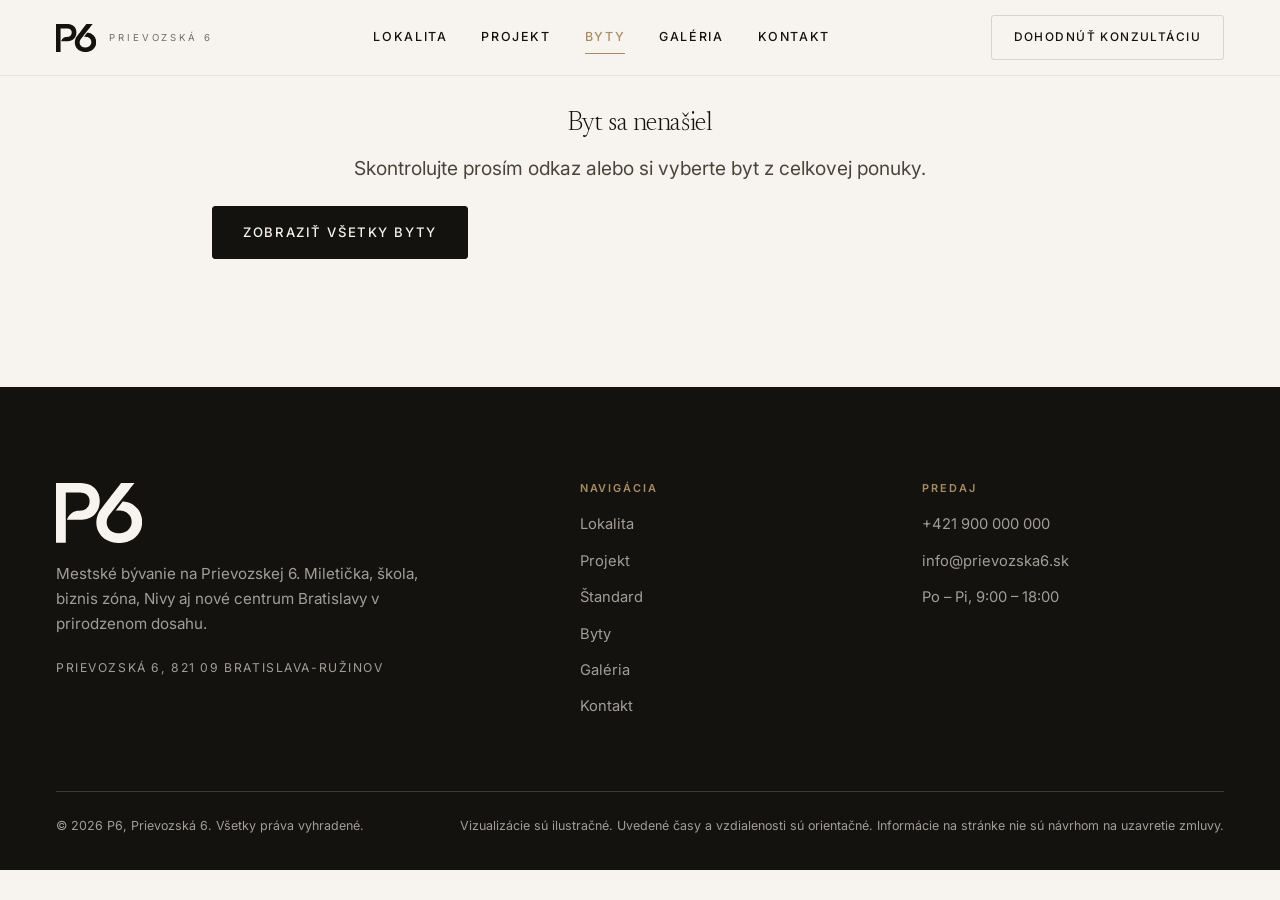
==== byt.html @ 2cdc9a6a "feat: the P6 project logo in nav, menu, footer, favicon and apartment PDFs The client's P6_logo.svg " ====
<!DOCTYPE html>
<html lang="sk">
<head>
<meta charset="UTF-8">
<meta name="viewport" content="width=device-width, initial-scale=1">
<title>Detail bytu — P6</title>
<meta name="description" content="Detail bytu: dispozícia, výmery jednotlivých miestností, orientácia, cena a dostupnosť.">
<link rel="canonical" href="https://prievozska6.sk/byt.html">
<meta property="og:type" content="website">
<meta property="og:site_name" content="P6">
<meta property="og:locale" content="sk_SK">
<meta property="og:title" content="Detail bytu — P6">
<meta property="og:description" content="Detail bytu: dispozícia, výmery jednotlivých miestností, orientácia, cena a dostupnosť.">
<meta property="og:url" content="https://prievozska6.sk/byt.html">
<meta name="theme-color" content="#14120F">
<link rel="icon" href="favicon.svg" type="image/svg+xml">
<meta name="robots" content="noindex, nofollow">
<link rel="preconnect" href="https://fonts.googleapis.com">
<link rel="preconnect" href="https://fonts.gstatic.com" crossorigin>
<link rel="preload" href="assets/fonts/newsreader-normal-latin.woff2" as="font" type="font/woff2" crossorigin>
<link href="https://fonts.googleapis.com/css2?family=Inter:wght@300;400;500;600&display=swap" rel="stylesheet">
<link rel="stylesheet" href="assets/css/site.css?v=53">
</head>
<body>
<a class="skip-link" href="#main">Preskočiť na obsah</a>
<header class="nav nav--solid" data-nav="solid">
  <div class="nav__inner">
    <a class="brand" href="index.html" aria-label="P6 — domov">
      <span class="brand__mark"><svg class="brand__logo" viewBox="100 100 678 472" fill="currentColor" aria-hidden="true" focusable="false"><path d="M718 100H613L609 104L599 118L559 168L553 177L531 204L519 221L515 225L506 238L502 242L499 247L495 251L489 260L485 264L476 277L472 281L460 298L450 310L441 324L431 344V346L429 349L428 354L425 360V363L421 375V379L419 385V392L418 393V406L417 407L419 437L420 438V442L421 443V447L422 448L423 455L427 467L438 490L454 513L476 534L487 542L504 551L506 553H508L525 561L531 563H534L538 565H541L550 568H554L555 569L568 570L569 571H579L580 572H613L614 571H624L625 570L637 569L638 568H642L643 567L658 564L667 561L670 559H672L675 557H677L684 553L690 551L692 549L699 546L718 533L724 527H725L743 508L753 494L764 474V472L767 467L772 452V449L774 444V440L775 439V435L776 434L777 416L778 415V399L777 398V386L776 385V379L775 378L774 369L763 336L755 321L747 309L738 298L719 280L702 268L682 258H680L677 256L665 252H662L653 249L643 248L642 247H635L634 246H625L569 318H572L573 317H610L611 318H617L618 319H622L623 320L630 321L639 324L653 331L663 338L670 345H671L677 352L684 362L689 372L692 381V384L694 389V396L695 397V414L694 415V421L693 422V426L692 427V430L690 436L687 441L686 445L676 460L663 473L652 481L638 488L626 492L618 493L617 494H611L610 495H599L598 496L579 495L578 494L567 493L566 492H563L551 488L539 482L529 475L517 463L510 453L505 443L502 434V431L500 426V420L499 419V401L500 400V394L501 393L502 385L506 376V374L516 356L563 297L573 283L581 274L584 269L592 260L595 255L603 246L624 218L666 166L687 138L718 100Z"/><path d="M360 112L345 107L338 106L337 105H333L327 103H322L321 102H315L314 101H303L302 100H100V571H177V176L178 175H296L297 176H304L305 177L314 178L323 181L335 187L343 193L350 200L355 207L360 217L362 223V226L363 227V231L364 232V256L363 257V261L362 262L361 269L359 272L357 279L352 287L339 301L332 306L314 314H311L306 316H302L301 317H292L291 318H270L269 319H264L263 320H259L255 322H252L236 329L220 340L206 354L196 368L188 383L186 390H298L299 389H311L312 388L325 387L326 386H330L331 385L342 383L357 378L362 375H364L388 361L398 353L409 342L423 323L427 314L429 312V310L434 300L438 288V285L441 276L442 265L443 264V254L444 253V232L443 231L442 214L441 213V209L440 208V204L437 196V193L427 170L425 168L421 160L411 147L401 137L391 129L377 120L360 112Z"/></svg></span>
      <span class="brand__sub">Prievozská 6</span>
    </a>
    <nav class="nav__links" aria-label="Hlavná navigácia"><a class="nav__link" href="index.html#lokalita">Lokalita</a><a class="nav__link" href="index.html#projekt">Projekt</a><a class="nav__link" href="byty.html" aria-current="page">Byty</a><a class="nav__link" href="galeria.html">Galéria</a><a class="nav__link" href="kontakt.html">Kontakt</a></nav>
    <div class="nav__actions">
      <a class="btn btn--ghost nav__cta" href="kontakt.html">Dohodnúť konzultáciu</a>
      <button class="nav__burger" type="button" data-drawer-open aria-expanded="false" aria-controls="drawer" aria-label="Otvoriť menu"><svg viewBox="0 0 24 24" fill="none" stroke="currentColor" stroke-width="1.6" stroke-linecap="round" stroke-linejoin="round" aria-hidden="true" ><path d="M4 7h16M4 12h16M4 17h16"/></svg></button>
    </div>
  </div>
  <div class="readbar"><span data-readbar></span></div>
</header>

<div class="drawer" id="drawer" data-drawer data-open="false" aria-hidden="true">
  <div class="drawer__top">
    <a class="brand" href="index.html" aria-label="P6 — domov"><span class="brand__mark"><svg class="brand__logo" viewBox="100 100 678 472" fill="currentColor" aria-hidden="true" focusable="false"><path d="M718 100H613L609 104L599 118L559 168L553 177L531 204L519 221L515 225L506 238L502 242L499 247L495 251L489 260L485 264L476 277L472 281L460 298L450 310L441 324L431 344V346L429 349L428 354L425 360V363L421 375V379L419 385V392L418 393V406L417 407L419 437L420 438V442L421 443V447L422 448L423 455L427 467L438 490L454 513L476 534L487 542L504 551L506 553H508L525 561L531 563H534L538 565H541L550 568H554L555 569L568 570L569 571H579L580 572H613L614 571H624L625 570L637 569L638 568H642L643 567L658 564L667 561L670 559H672L675 557H677L684 553L690 551L692 549L699 546L718 533L724 527H725L743 508L753 494L764 474V472L767 467L772 452V449L774 444V440L775 439V435L776 434L777 416L778 415V399L777 398V386L776 385V379L775 378L774 369L763 336L755 321L747 309L738 298L719 280L702 268L682 258H680L677 256L665 252H662L653 249L643 248L642 247H635L634 246H625L569 318H572L573 317H610L611 318H617L618 319H622L623 320L630 321L639 324L653 331L663 338L670 345H671L677 352L684 362L689 372L692 381V384L694 389V396L695 397V414L694 415V421L693 422V426L692 427V430L690 436L687 441L686 445L676 460L663 473L652 481L638 488L626 492L618 493L617 494H611L610 495H599L598 496L579 495L578 494L567 493L566 492H563L551 488L539 482L529 475L517 463L510 453L505 443L502 434V431L500 426V420L499 419V401L500 400V394L501 393L502 385L506 376V374L516 356L563 297L573 283L581 274L584 269L592 260L595 255L603 246L624 218L666 166L687 138L718 100Z"/><path d="M360 112L345 107L338 106L337 105H333L327 103H322L321 102H315L314 101H303L302 100H100V571H177V176L178 175H296L297 176H304L305 177L314 178L323 181L335 187L343 193L350 200L355 207L360 217L362 223V226L363 227V231L364 232V256L363 257V261L362 262L361 269L359 272L357 279L352 287L339 301L332 306L314 314H311L306 316H302L301 317H292L291 318H270L269 319H264L263 320H259L255 322H252L236 329L220 340L206 354L196 368L188 383L186 390H298L299 389H311L312 388L325 387L326 386H330L331 385L342 383L357 378L362 375H364L388 361L398 353L409 342L423 323L427 314L429 312V310L434 300L438 288V285L441 276L442 265L443 264V254L444 253V232L443 231L442 214L441 213V209L440 208V204L437 196V193L427 170L425 168L421 160L411 147L401 137L391 129L377 120L360 112Z"/></svg></span><span class="brand__sub">Prievozská 6</span></a>
    <button class="drawer__close" type="button" data-drawer-close aria-label="Zavrieť menu"><svg viewBox="0 0 24 24" fill="none" stroke="currentColor" stroke-width="1.6" stroke-linecap="round" stroke-linejoin="round" aria-hidden="true" ><path d="M6 6l12 12M18 6L6 18"/></svg></button>
  </div>
  <nav class="drawer__links" aria-label="Mobilná navigácia"><a class="drawer__link" href="index.html#lokalita">Lokalita</a><a class="drawer__link" href="index.html#projekt">Projekt</a><a class="drawer__link" href="byty.html" aria-current="page">Byty</a><a class="drawer__link" href="galeria.html">Galéria</a><a class="drawer__link" href="kontakt.html">Kontakt</a></nav>
  <div class="drawer__foot">
    <a href="tel:+421900000000">+421 900 000 000</a>
    <a href="mailto:info@prievozska6.sk">info@prievozska6.sk</a>
  </div>
</div>
<main id="main" data-detail>
<section class="page-head">
  <div class="shell">
    <nav class="crumbs" aria-label="Omrvinková navigácia" style="margin-bottom:22px">
      <a href="index.html">Domov</a><span aria-hidden="true">/</span>
      <a href="byty.html">Byty</a><span aria-hidden="true">/</span>
      <span data-crumb>Detail</span>
    </nav>
    <div data-head></div>
  </div>
</section>

<section class="section section--tight" style="padding-top:0">
  <div class="shell">
    <div class="detail">
      <div class="stack">
        <dl class="spec" data-spec></dl>

        <div class="planwrap">
          <div>
            <div class="plan__head">
              <p class="eyebrow" style="margin:0">Pôdorys</p>
              <a class="link-arrow" data-plan-download href="#" download>Stiahnuť pôdorys <svg viewBox="0 0 24 24" fill="none" stroke="currentColor" stroke-width="1.6" stroke-linecap="round" stroke-linejoin="round" aria-hidden="true" ><path d="M5 12h14M13 6l6 6-6 6"/></svg></a>
            </div>
            <div class="plan" data-plan></div>
            <p class="form__note" style="margin-top:14px">Uvedené výmery sú orientačné a vychádzajú z podkladov architekta. Ide o rekonštrukciu existujúceho skeletu, preto sú možné odchýlky a plochy sa môžu zmeniť. Výmery balkónov nie sú definitívne potvrdené. Investor si vyhradzuje právo na zmeny.</p>
          </div>
          <div class="stack" style="gap:26px">
            <div>
              <p class="eyebrow">Výmery miestností</p>
              <table class="rooms" data-rooms>
                <thead><tr><th scope="col">Miestnosť</th><th scope="col">Plocha</th></tr></thead>
                <tbody data-rooms-in></tbody>
                <tbody class="rooms__sum"><tr><td>Interiér spolu</td><td data-sum-in>—</td></tr></tbody>
                <tbody data-rooms-ext></tbody>
                <tfoot><tr><td>Spolu</td><td data-sum-all>—</td></tr></tfoot>
              </table>
            </div>
          </div>
        </div>

        <div>
          <p class="eyebrow">Poloha v dome</p>
          <div data-floorplan></div>
          <div class="legend legend--tight">
            <span class="legend__item legend__item--static"><span class="legend__dot legend__dot--ok"></span>Voľný</span>
            <span class="legend__item legend__item--static"><span class="legend__dot legend__dot--warn"></span>Rezervovaný</span>
            <span class="legend__item legend__item--static"><span class="legend__dot legend__dot--off"></span>Predaný</span>
            <span class="legend__item legend__item--static"><span class="legend__dot legend__dot--this"></span>Tento byt</span>
          </div>
          <p class="form__note" style="margin-top:8px">Kliknutím na iný byt na podlaží sa presuniete na jeho detail. Šípkami ← → prechádzate dom po poradí.</p>
        </div>

        <div data-tourslot></div>

        <div class="grid-2" style="gap:16px">
          <figure class="photo"><img class="photo__img" src="assets/img/byt-spalna.webp?v=53" alt="Ilustračná spálňa — manželská posteľ, dubová podlaha, okno so záclonou" loading="lazy" decoding="async" onload="this.closest('.photo').classList.add('has-img')" onerror="this.remove()"><svg viewBox="0 0 24 24" fill="none" stroke="currentColor" stroke-width="1.6" stroke-linecap="round" stroke-linejoin="round" aria-hidden="true" ><path d="M14.5 4h-5L8 6H4a2 2 0 0 0-2 2v10a2 2 0 0 0 2 2h16a2 2 0 0 0 2-2V8a2 2 0 0 0-2-2h-4l-1.5-2Z"/><circle cx="12" cy="13" r="3.5"/></svg><b>Fotografie bytu</b><span class="photo__cap">Doplníme po fotodokumentácii</span><figcaption class="photo__credit">Ilustračný obrázok</figcaption></figure>
          <figure class="photo"><img class="photo__img" src="assets/img/interier.webp?v=53" alt="Ilustračná obývačka s jedálňou a balkónom" loading="lazy" decoding="async" onload="this.closest('.photo').classList.add('has-img')" onerror="this.remove()"><svg viewBox="0 0 24 24" fill="none" stroke="currentColor" stroke-width="1.6" stroke-linecap="round" stroke-linejoin="round" aria-hidden="true" ><circle cx="12" cy="12" r="4"/><path d="M12 2v2M12 20v2M4.9 4.9l1.4 1.4M17.7 17.7l1.4 1.4M2 12h2M20 12h2M4.9 19.1l1.4-1.4M17.7 6.3l1.4-1.4"/></svg><b>Vzorový interiér</b><span class="photo__cap">Doplníme po dokončení vzorového bytu</span><figcaption class="photo__credit">Ilustračný obrázok</figcaption></figure>
        </div>

        <div class="detail-nav" data-detailnav></div>
      </div>

      <aside class="aside" data-aside aria-label="Cena a kontakt"></aside>
    </div>
  </div>
</section>

<section class="section section--paper2" data-similar>
  <div class="shell shell-wide">
    <p class="eyebrow">Podobné byty</p>
    <h2 style="margin-bottom:clamp(26px,4vw,40px)">Rovnaká typológia</h2>
    <div class="ucards ucards--rail" data-similar-cards></div>
  </div>
</section>

<section class="section section--ink final" id="kontakt-cta">
  <div class="shell">
    <div class="grid-2">
      <div>
        <p class="eyebrow">Ďalší krok</p>
        <h2>Objavte bývanie<br>v správnej<br><em style="font-style:italic;color:var(--sand-2)">vzdialenosti</em></h2>
      </div>
      <div>
        <p class="lede">Povedzte nám, aký byt hľadáte. Predstavíme vám dostupné dispozície, orientáciu, exteriérové priestory aj ďalší postup.</p>
        <div class="final__actions">
          <a class="btn btn--light" href="byty.html?status=dostupny">Pozrieť dostupné byty <svg viewBox="0 0 24 24" fill="none" stroke="currentColor" stroke-width="1.6" stroke-linecap="round" stroke-linejoin="round" aria-hidden="true" ><path d="M5 12h14M13 6l6 6-6 6"/></svg></a>
          <a class="btn btn--onink" href="kontakt.html">Dohodnúť konzultáciu</a>
          <a class="btn btn--onink" href="kontakt.html?katalog=1">Stiahnuť katalóg</a>
        </div>
      </div>
    </div>
  </div>
</section>

</main>

<div class="sticky-cta" data-sticky-cta hidden></div>
<footer class="foot">
  <div class="shell shell-wide">
    <div class="foot__grid">
      <div>
        <div class="foot__brand"><svg class="foot__logo" viewBox="100 100 678 472" fill="currentColor" role="img" aria-label="P6" focusable="false"><path d="M718 100H613L609 104L599 118L559 168L553 177L531 204L519 221L515 225L506 238L502 242L499 247L495 251L489 260L485 264L476 277L472 281L460 298L450 310L441 324L431 344V346L429 349L428 354L425 360V363L421 375V379L419 385V392L418 393V406L417 407L419 437L420 438V442L421 443V447L422 448L423 455L427 467L438 490L454 513L476 534L487 542L504 551L506 553H508L525 561L531 563H534L538 565H541L550 568H554L555 569L568 570L569 571H579L580 572H613L614 571H624L625 570L637 569L638 568H642L643 567L658 564L667 561L670 559H672L675 557H677L684 553L690 551L692 549L699 546L718 533L724 527H725L743 508L753 494L764 474V472L767 467L772 452V449L774 444V440L775 439V435L776 434L777 416L778 415V399L777 398V386L776 385V379L775 378L774 369L763 336L755 321L747 309L738 298L719 280L702 268L682 258H680L677 256L665 252H662L653 249L643 248L642 247H635L634 246H625L569 318H572L573 317H610L611 318H617L618 319H622L623 320L630 321L639 324L653 331L663 338L670 345H671L677 352L684 362L689 372L692 381V384L694 389V396L695 397V414L694 415V421L693 422V426L692 427V430L690 436L687 441L686 445L676 460L663 473L652 481L638 488L626 492L618 493L617 494H611L610 495H599L598 496L579 495L578 494L567 493L566 492H563L551 488L539 482L529 475L517 463L510 453L505 443L502 434V431L500 426V420L499 419V401L500 400V394L501 393L502 385L506 376V374L516 356L563 297L573 283L581 274L584 269L592 260L595 255L603 246L624 218L666 166L687 138L718 100Z"/><path d="M360 112L345 107L338 106L337 105H333L327 103H322L321 102H315L314 101H303L302 100H100V571H177V176L178 175H296L297 176H304L305 177L314 178L323 181L335 187L343 193L350 200L355 207L360 217L362 223V226L363 227V231L364 232V256L363 257V261L362 262L361 269L359 272L357 279L352 287L339 301L332 306L314 314H311L306 316H302L301 317H292L291 318H270L269 319H264L263 320H259L255 322H252L236 329L220 340L206 354L196 368L188 383L186 390H298L299 389H311L312 388L325 387L326 386H330L331 385L342 383L357 378L362 375H364L388 361L398 353L409 342L423 323L427 314L429 312V310L434 300L438 288V285L441 276L442 265L443 264V254L444 253V232L443 231L442 214L441 213V209L440 208V204L437 196V193L427 170L425 168L421 160L411 147L401 137L391 129L377 120L360 112Z"/></svg></div>
        <p style="color:var(--text-inv-muted);max-width:38ch;font-size:.95rem">
          Mestské bývanie na Prievozskej 6. Miletička, škola, biznis zóna, Nivy aj nové centrum Bratislavy v prirodzenom dosahu.
        </p>
        <address class="foot__addr">Prievozská 6, 821 09 Bratislava-Ružinov</address>
      </div>
      <div>
        <h4>Navigácia</h4>
        <ul>
          <li><a href="index.html#lokalita">Lokalita</a></li>
          <li><a href="index.html#projekt">Projekt</a></li>
          <li><a href="index.html#standard">Štandard</a></li>
          <li><a href="byty.html">Byty</a></li>
          <li><a href="galeria.html">Galéria</a></li>
          <li><a href="kontakt.html">Kontakt</a></li>
        </ul>
      </div>
      <div>
        <h4>Predaj</h4>
        <ul>
          <li><a href="tel:+421900000000">+421 900 000 000</a></li>
          <li><a href="mailto:info@prievozska6.sk">info@prievozska6.sk</a></li>
          <li><span style="color:var(--text-inv-muted);font-size:.92rem">Po – Pi, 9:00 – 18:00</span></li>
        </ul>
      </div>
    </div>
    <div class="foot__bottom">
      <span>© <span data-year>2026</span> P6, Prievozská 6. Všetky práva vyhradené.</span>
      <span>Vizualizácie sú ilustračné. Uvedené časy a vzdialenosti sú orientačné. Informácie na stránke nie sú návrhom na uzavretie zmluvy.</span>
    </div>
  </div>
</footer>
<script src="assets/js/data.js?v=53"></script>
<script src="assets/js/site.js?v=53"></script>
<script src="assets/js/motion.js?v=53"></script>
<script src="assets/js/list.js?v=53"></script>
<script src="assets/js/floorplan.js?v=53"></script>
<script src="assets/js/tour.js?v=53"></script>
<script src="assets/js/detail.js?v=53"></script>
</body>
</html>
---- assets/css/site.css ----
/* ===========================================================================
   REZIDENCIA AURORA — design system
   Palette: warm architectural. Ink + sand + paper.
   Type:    Newsreader (display, self-hosted) / Inter (UI, body)
   =========================================================================== */

/* --- display face ----------------------------------------------------------
   Newsreader, self-hosted. It replaced Cormorant Garamond, whose Slovak accents
   are drawn detached: the circumflex on "ô" floated as a tall separate roof
   over the letter ("spôsob", "prispôsobí") and the caron on "Ľ" as a loose tick.
   Newsreader draws them compact and attached, and keeps the same light,
   editorial feel with the weights and italics the site uses.

   size-adjust: 92% is not cosmetic. At equal font-size Newsreader runs 14%
   taller in x-height, 10% taller in cap height and 7% wider than Cormorant;
   92% lands its cap height and line length back on the old ones, so no heading
   rewraps and the nowrap key figures cannot overflow. Doing it on the face
   means none of the 25 display font-size rules had to change.

   Latin + Latin Extended only: that is everything Slovak needs. */
@font-face {
  font-family: "Newsreader";
  font-style: italic;
  font-weight: 200 800;
  font-display: swap;
  size-adjust: 92%;
  src: url("../fonts/newsreader-italic-latin-ext.woff2") format("woff2");
  unicode-range: U+0100-02BA, U+02BD-02C5, U+02C7-02CC, U+02CE-02D7, U+02DD-02FF, U+0304, U+0308, U+0329, U+1D00-1DBF, U+1E00-1E9F, U+1EF2-1EFF, U+2020, U+20A0-20AB, U+20AD-20C0, U+2113, U+2C60-2C7F, U+A720-A7FF;
}
@font-face {
  font-family: "Newsreader";
  font-style: italic;
  font-weight: 200 800;
  font-display: swap;
  size-adjust: 92%;
  src: url("../fonts/newsreader-italic-latin.woff2") format("woff2");
  unicode-range: U+0000-00FF, U+0131, U+0152-0153, U+02BB-02BC, U+02C6, U+02DA, U+02DC, U+0304, U+0308, U+0329, U+2000-206F, U+20AC, U+2122, U+2191, U+2193, U+2212, U+2215, U+FEFF, U+FFFD;
}
@font-face {
  font-family: "Newsreader";
  font-style: normal;
  font-weight: 200 800;
  font-display: swap;
  size-adjust: 92%;
  src: url("../fonts/newsreader-normal-latin-ext.woff2") format("woff2");
  unicode-range: U+0100-02BA, U+02BD-02C5, U+02C7-02CC, U+02CE-02D7, U+02DD-02FF, U+0304, U+0308, U+0329, U+1D00-1DBF, U+1E00-1E9F, U+1EF2-1EFF, U+2020, U+20A0-20AB, U+20AD-20C0, U+2113, U+2C60-2C7F, U+A720-A7FF;
}
@font-face {
  font-family: "Newsreader";
  font-style: normal;
  font-weight: 200 800;
  font-display: swap;
  size-adjust: 92%;
  src: url("../fonts/newsreader-normal-latin.woff2") format("woff2");
  unicode-range: U+0000-00FF, U+0131, U+0152-0153, U+02BB-02BC, U+02C6, U+02DA, U+02DC, U+0304, U+0308, U+0329, U+2000-206F, U+20AC, U+2122, U+2191, U+2193, U+2212, U+2215, U+FEFF, U+FFFD;
}

:root {
  /* --- colour ------------------------------------------------------------ */
  --ink:        #14120F;
  --ink-2:      #24201B;
  --ink-3:      #3C352D;
  --paper:      #F7F4EF;
  --paper-2:    #EFEAE2;
  --paper-3:    #E3DCD1;
  --sand:       #A98C64;
  --sand-2:     #C4AB89;
  --sand-3:     #E4D8C5;

  --text:       #14120F;
  --text-muted: #4B443B;   /* brief: small light-grey text was too faint */
  --sand-ink:   #866A42;   /* sand for TEXT — 4.6:1 on paper; --sand stays for lines */
  --copper:     #B87333;   /* P6 on the map, and only there */
  --copper-2:   #D9945B;
  --text-inv:   #F7F4EF;
  --text-inv-muted: rgba(247, 244, 239, .62);

  --line:       rgba(20, 18, 15, .14);
  --line-soft:  rgba(20, 18, 15, .08);
  --line-inv:   rgba(247, 244, 239, .18);

  --ok:         #4E7355;   /* dostupný  */
  --ok-bg:      #E7EFE7;
  --warn:       #9A7226;   /* rezervovaný */
  --warn-bg:    #F5EDDC;
  --off:        #8A8079;   /* predaný */
  --off-bg:     #E9E5DF;

  /* --- type -------------------------------------------------------------- */
  --f-display: "Newsreader", "Iowan Old Style", Georgia, serif;
  --f-ui: "Inter", -apple-system, BlinkMacSystemFont, "Segoe UI", Roboto, sans-serif;

  /* --- space / shape ----------------------------------------------------- */
  --shell: 1520px;         /* brief: use the right side of large monitors */
  --nav-h: 76px;
  --r-sm: 3px;
  --r-md: 6px;
  --shadow-1: 0 1px 2px rgba(20,18,15,.05), 0 6px 20px -12px rgba(20,18,15,.22);
  --shadow-2: 0 2px 6px rgba(20,18,15,.07), 0 24px 60px -24px rgba(20,18,15,.35);

  /* --- z-scale ----------------------------------------------------------- */
  --z-sticky: 10;
  --z-overlay: 20;
  --z-nav: 30;
  --z-modal: 50;
}

/* ===========================================================================
   base
   =========================================================================== */

*, *::before, *::after { box-sizing: border-box; }

html { -webkit-text-size-adjust: 100%; scroll-behavior: smooth; }
@media (prefers-reduced-motion: reduce) { html { scroll-behavior: auto; } }

body {
  margin: 0;
  background: var(--paper);
  color: var(--text);
  font-family: var(--f-ui);
  font-size: 16px;
  line-height: 1.65;
  font-weight: 400;
  -webkit-font-smoothing: antialiased;
  text-rendering: optimizeLegibility;
  overflow-x: hidden;
}

img, svg, video { max-width: 100%; display: block; }

/* Any explicit `display` on a component beats the UA rule for [hidden], which
   silently defeats el.hidden = true. Several components set display, so make
   the attribute authoritative once, here. */
[hidden] { display: none !important; }
a { color: inherit; }

h1, h2, h3, h4 {
  font-family: var(--f-display);
  font-weight: 300;
  line-height: 1.06;
  letter-spacing: -0.015em;
  margin: 0;
}

h1 { font-size: clamp(2.9rem, 7.4vw, 6.5rem); }
h2 { font-size: clamp(2.1rem, 4.6vw, 3.9rem); }
h3 { font-size: clamp(1.4rem, 2.2vw, 1.9rem); }

p { margin: 0 0 1.1em; max-width: 68ch; }

::selection { background: var(--sand-3); color: var(--ink); }

:focus-visible {
  outline: 2px solid var(--sand);
  outline-offset: 3px;
  border-radius: 2px;
}

.skip-link {
  position: absolute; left: 12px; top: -60px;
  background: var(--ink); color: var(--text-inv);
  padding: 10px 18px; z-index: var(--z-modal);
  font-size: .9rem; transition: top .18s ease;
}
.skip-link:focus { top: 12px; }

/* ===========================================================================
   layout helpers
   =========================================================================== */

.shell { width: 100%; max-width: var(--shell); margin-inline: auto; padding-inline: clamp(20px, 5vw, 56px); }
.shell-wide { max-width: 1800px; }
.section { padding-block: clamp(64px, 8vw, 116px); }   /* brief: fewer empty gaps */
.section--tight { padding-block: clamp(44px, 5vw, 72px); }
.section--ink { background: var(--ink); color: var(--text-inv); }
.section--paper2 { background: var(--paper-2); }

.eyebrow {
  font-size: .72rem;
  letter-spacing: .22em;
  text-transform: uppercase;
  font-weight: 500;
  color: var(--sand-ink);
  margin: 0 0 20px;
  display: flex;
  align-items: center;
  gap: 14px;
}
.eyebrow::after {
  content: ""; flex: 1; height: 1px;
  background: currentColor; opacity: .35; max-width: 90px;
}
.eyebrow--center { justify-content: center; }
.eyebrow--center::after { display: none; }

.lede { font-size: clamp(1.05rem, 1.5vw, 1.25rem); color: var(--text-muted); line-height: 1.7; }
.section--ink .lede { color: var(--text-inv-muted); }
.section--ink .eyebrow { color: var(--sand-2); }
.section--ink p { color: rgba(247,244,239,.78); }
.section--ink .lede { color: rgba(247,244,239,.72); }

.grid-2 { display: grid; gap: clamp(32px, 5vw, 76px); grid-template-columns: 1fr; }
@media (min-width: 900px) { .grid-2 { grid-template-columns: 1fr 1fr; align-items: center; } }

.rule { height: 1px; background: var(--line); border: 0; margin: 0; }

/* ===========================================================================
   buttons
   =========================================================================== */

.btn {
  display: inline-flex; align-items: center; justify-content: center; gap: 10px;
  font-family: var(--f-ui);
  font-size: .82rem; font-weight: 500;
  letter-spacing: .12em; text-transform: uppercase;
  padding: 15px 30px;
  min-height: 48px;
  border: 1px solid transparent;
  border-radius: var(--r-sm);
  text-decoration: none;
  cursor: pointer;
  transition: background-color .22s ease, color .22s ease, border-color .22s ease;
}
.btn svg { width: 16px; height: 16px; flex: none; }

.btn--primary { background: var(--ink); color: var(--text-inv); border-color: var(--ink); }
.btn--primary:hover { background: var(--sand); border-color: var(--sand); color: var(--ink); }

.btn--ghost { background: transparent; color: var(--ink); border-color: var(--line); }
.btn--ghost:hover { background: var(--ink); color: var(--text-inv); border-color: var(--ink); }

.btn--light { background: var(--paper); color: var(--ink); border-color: var(--paper); }
.btn--light:hover { background: var(--sand); border-color: var(--sand); }

.btn--onink { background: transparent; color: var(--text-inv); border-color: var(--line-inv); }
.btn--onink:hover { background: var(--paper); color: var(--ink); border-color: var(--paper); }

.link-arrow {
  display: inline-flex; align-items: center; gap: 10px;
  font-size: .8rem; letter-spacing: .12em; text-transform: uppercase;
  font-weight: 500; text-decoration: none;
  padding-bottom: 4px; border-bottom: 1px solid var(--line);
  transition: border-color .22s ease, color .22s ease, gap .22s ease;
}
.link-arrow:hover { border-color: var(--sand); color: var(--sand); gap: 16px; }
.link-arrow svg { width: 15px; height: 15px; }

/* ===========================================================================
   navigation
   =========================================================================== */

.nav {
  position: fixed; inset: 0 0 auto 0; z-index: var(--z-nav);
  height: var(--nav-h);
  display: flex; align-items: center;
  transition: background-color .3s ease, border-color .3s ease, backdrop-filter .3s ease;
  border-bottom: 1px solid transparent;
}
.nav__inner { width: 100%; max-width: 1680px; margin-inline: auto; padding-inline: clamp(20px, 5vw, 56px);
  display: flex; align-items: center; justify-content: space-between; gap: 24px; }

.brand { display: flex; align-items: center; gap: 13px; text-decoration: none; color: inherit; }
.brand__mark { display: inline-flex; line-height: 0; }
/* the project logo (assets/brand/P6_logo.svg), inlined in currentColor */
.brand__logo { display: block; height: 28px; width: auto; }
@media (max-width: 899px) { .brand__logo { height: 24px; } }
.brand__sub { font-size: .6rem; letter-spacing: .3em; text-transform: uppercase; opacity: .6; }

.nav__links { display: none; gap: 34px; align-items: center; }
@media (min-width: 1040px) { .nav__links { display: flex; } }

.nav__link {
  font-size: .78rem; letter-spacing: .13em; text-transform: uppercase; font-weight: 500;
  text-decoration: none; position: relative; padding-block: 6px;
  transition: color .2s ease;
}
.nav__link::after {
  content: ""; position: absolute; left: 0; right: 100%; bottom: 0; height: 1px;
  background: currentColor; transition: right .28s cubic-bezier(.22,1,.36,1);
}
.nav__link:hover::after, .nav__link[aria-current="page"]::after { right: 0; }
.nav__link[aria-current="page"] { color: var(--sand); }

.nav__actions { display: flex; align-items: center; gap: 12px; }
.nav .btn { padding: 12px 22px; min-height: 44px; font-size: .74rem; }
.nav__cta { display: none; }
@media (min-width: 700px) { .nav__cta { display: inline-flex; } }

/* transparent over hero, solid after scroll */
.nav--over { color: var(--ink); }
.nav--over .nav__link[aria-current="page"] { color: var(--sand); }
.nav--solid {
  background: rgba(247, 244, 239, .92);
  backdrop-filter: saturate(140%) blur(14px);
  -webkit-backdrop-filter: saturate(140%) blur(14px);
  border-bottom-color: var(--line-soft);
  color: var(--ink);
}
.nav--solid .btn--onink { color: var(--ink); border-color: var(--line); }
.nav--solid .btn--onink:hover { background: var(--ink); color: var(--text-inv); border-color: var(--ink); }

.nav__burger {
  display: inline-flex; align-items: center; justify-content: center;
  width: 44px; height: 44px; background: none; border: 1px solid currentColor;
  border-radius: var(--r-sm); cursor: pointer; color: inherit; opacity: .8;
  transition: opacity .2s ease;
}
.nav__burger:hover { opacity: 1; }
@media (min-width: 1040px) { .nav__burger { display: none; } }
.nav__burger svg { width: 18px; height: 18px; }

.drawer {
  position: fixed; inset: 0; z-index: var(--z-modal);
  background: var(--ink); color: var(--text-inv);
  display: flex; flex-direction: column;
  padding: 24px clamp(20px, 6vw, 48px) 40px;
  transform: translateY(-100%);
  transition: transform .42s cubic-bezier(.76,0,.24,1);
  overflow-y: auto;
}
.drawer[data-open="true"] { transform: translateY(0); }
.drawer__top { display: flex; justify-content: space-between; align-items: center; height: calc(var(--nav-h) - 24px); }
.drawer__close { width: 44px; height: 44px; background: none; border: 1px solid var(--line-inv);
  color: inherit; border-radius: var(--r-sm); cursor: pointer; display: grid; place-items: center; }
.drawer__close svg { width: 18px; height: 18px; }
.drawer__links { margin-top: auto; margin-bottom: auto; display: flex; flex-direction: column; gap: 2px; }
.drawer__link {
  font-family: var(--f-display); font-size: clamp(2rem, 9vw, 3.2rem); font-weight: 300;
  text-decoration: none; padding-block: 10px; border-bottom: 1px solid var(--line-inv);
  transition: color .2s ease, padding-left .28s ease;
}
.drawer__link:hover { color: var(--sand-2); padding-left: 12px; }
.drawer__foot { display: flex; flex-wrap: wrap; gap: 10px 26px; font-size: .85rem; color: var(--text-inv-muted); }
.drawer__foot a { text-decoration: none; }
.drawer__foot a:hover { color: var(--sand-2); }

body[data-locked="true"] { overflow: hidden; }

/* ===========================================================================
   hero
   =========================================================================== */

.hero {
  position: relative;
  min-height: 100svh;
  display: flex; flex-direction: column;
  background: #AEC3D2;
  color: var(--ink);
  overflow: hidden;
}

.hero__vis { position: absolute; inset: 0; }
.hero__vis svg { width: 100%; height: 100%; display: block; }

.hero__scrim {
  position: absolute; inset: 0; pointer-events: none;
  background:
    linear-gradient(100deg, rgba(243,239,231,.95) 0%, rgba(243,239,231,.86) 30%, rgba(243,239,231,.34) 48%, rgba(243,239,231,0) 66%),
    linear-gradient(0deg, rgba(243,239,231,.62) 0%, rgba(243,239,231,.12) 18%, rgba(243,239,231,0) 32%);
}

.hero__content {
  position: relative; z-index: 2;
  margin-top: auto;
  padding-block: 0 clamp(28px, 5vw, 56px);
  pointer-events: none;
}
.hero__content .shell { pointer-events: none; }
.hero__content a, .hero__content button { pointer-events: auto; }

.hero__title { max-width: 15ch; }
.hero__title em { font-style: italic; color: #8A6B41; }
.hero__sub {
  margin: 22px 0 30px; max-width: 46ch;
  color: var(--text-muted); font-size: clamp(1rem, 1.5vw, 1.15rem);
}
.hero__actions { display: flex; flex-wrap: wrap; gap: 12px; }

.hero__top { position: relative; z-index: 2; padding-top: calc(var(--nav-h) + clamp(16px, 4vw, 40px)); pointer-events: none; }
.hero__kicker {
  display: inline-flex; align-items: center; gap: 12px;
  font-size: .7rem; letter-spacing: .26em; text-transform: uppercase;
  color: var(--ink); font-weight: 500;
  background: rgba(247,244,239,.72); padding: 7px 14px; border-radius: 100px;
  backdrop-filter: blur(6px);
}
.hero__kicker span { width: 26px; height: 1px; background: var(--sand); }

/* --- hero stats strip --------------------------------------------------- */
.hero__stats {
  position: relative; z-index: 2;
  border-top: 1px solid var(--line);
  background: rgba(247,244,239,.86);
  backdrop-filter: blur(10px);
  -webkit-backdrop-filter: blur(10px);
}
.hero__stats-grid { display: grid; grid-template-columns: repeat(2, 1fr); }
@media (min-width: 860px) { .hero__stats-grid { grid-template-columns: repeat(4, 1fr); } }
.hero__stat { padding: 18px 6px 20px; border-right: 1px solid var(--line); }
.hero__stat:last-child { border-right: 0; }
@media (max-width: 859px) { .hero__stat:nth-child(2n) { border-right: 0; }
  .hero__stat:nth-child(-n+2) { border-bottom: 1px solid var(--line); } }
.hero__stat b { display: block; font-family: var(--f-display); font-size: clamp(1.7rem, 3vw, 2.5rem); font-weight: 400; line-height: 1.1; }
.hero__stat span { font-size: .68rem; letter-spacing: .18em; text-transform: uppercase; color: var(--text-muted); }

/* ===========================================================================
   interactive building selector
   =========================================================================== */

/* --- tooltip card ------------------------------------------------------- */
.tip {
  position: absolute; z-index: var(--z-overlay);
  /* JS sets left on show; the default keeps the hidden card from sitting at a
     negative offset (translate(-50%) off left:auto) and tripping layout audits */
  left: 50%; top: 0;
  width: 268px;
  background: var(--paper);
  border: 1px solid var(--line);
  color: var(--ink);
  border-radius: var(--r-md);
  box-shadow: var(--shadow-2);
  padding: 16px 18px 18px;
  pointer-events: none;
  opacity: 0;
  transform: translate(-50%, 6px) scale(.97);
  transition: opacity .16s ease, transform .16s ease;
}
.tip[data-flip="true"] { transform: translate(-50%, -6px) scale(.97); }
.tip[data-show="true"],
.tip[data-show="true"][data-flip="true"] { opacity: 1; transform: translate(-50%, 0) scale(1); }
.tip__head { display: flex; align-items: baseline; justify-content: space-between; gap: 12px; margin-bottom: 10px; }
.tip__id { font-family: var(--f-display); font-size: 1.75rem; line-height: 1; }
.tip__type { font-size: .8rem; color: var(--text-muted); margin-bottom: 12px; }
.tip__rows { display: grid; gap: 5px; font-size: .82rem; }
.tip__row { display: flex; justify-content: space-between; gap: 12px; }
.tip__row dt { color: var(--text-muted); margin: 0; }
.tip__row dd { margin: 0; font-variant-numeric: tabular-nums; font-weight: 500; }
.tip__cta { margin-top: 12px; padding-top: 11px; border-top: 1px solid var(--line-soft);
  font-size: .68rem; letter-spacing: .16em; text-transform: uppercase; color: var(--sand); font-weight: 600; }

/* --- legend ------------------------------------------------------------- */
.legend { display: flex; flex-wrap: wrap; gap: 10px 22px; align-items: center; }
.legend__item { display: inline-flex; align-items: center; gap: 8px;
  font-size: .72rem; letter-spacing: .1em; text-transform: uppercase; color: var(--text-muted); }
.legend__dot { width: 9px; height: 9px; border-radius: 50%; flex: none; }
.legend__dot--ok { background: var(--ok); }
.legend__dot--warn { background: var(--warn); }
.legend__dot--off { background: var(--off); }

.picker__hint {
  font-size: .72rem; letter-spacing: .14em; text-transform: uppercase;
  color: var(--text-muted);
  display: inline-flex; align-items: center; gap: 9px;
}
.picker__hint svg { width: 15px; height: 15px; }

/* ===========================================================================
   status pill
   =========================================================================== */

.pill {
  display: inline-flex; align-items: center; gap: 7px;
  font-size: .68rem; letter-spacing: .12em; text-transform: uppercase; font-weight: 600;
  padding: 5px 11px; border-radius: 100px; white-space: nowrap;
}
.pill::before { content: ""; width: 6px; height: 6px; border-radius: 50%; background: currentColor; }
.pill--dostupny { background: var(--ok-bg); color: var(--ok); }
.pill--rezervovany { background: var(--warn-bg); color: var(--warn); }
.pill--predany { background: var(--off-bg); color: var(--off); }

/* ===========================================================================
   apartment list / filters
   =========================================================================== */

.page-head { padding-top: calc(var(--nav-h) + clamp(48px, 8vw, 104px)); padding-bottom: clamp(34px, 5vw, 56px); }
.page-head h1 { font-size: clamp(2.6rem, 6vw, 4.8rem); }
.page-head .lede { margin-top: 18px; }

.filters {
  position: sticky; top: var(--nav-h); z-index: var(--z-sticky);
  background: rgba(247,244,239,.94);
  backdrop-filter: blur(12px);
  -webkit-backdrop-filter: blur(12px);
  border-block: 1px solid var(--line-soft);
}
.filters__inner { display: flex; flex-direction: column; gap: 12px; padding-block: 12px; }
.filters__bar { display: flex; flex-wrap: wrap; align-items: center; gap: 10px 14px; }
.filters__fields { display: grid; grid-template-columns: repeat(2, minmax(0, 1fr)); gap: 12px; }

/* the field set collapses behind a Filtre button on phones — left open it
   pinned ~326px of filter UI under the nav and ate half the screen */
.filters__toggle {
  display: inline-flex; align-items: center; gap: 9px;
  min-height: 44px; padding: 10px 16px;
  background: var(--paper); border: 1px solid var(--line); border-radius: var(--r-sm);
  font-family: var(--f-ui); font-size: .76rem; letter-spacing: .12em; text-transform: uppercase;
  font-weight: 500; color: var(--ink); cursor: pointer;
  transition: background-color .2s ease, border-color .2s ease;
}
.filters__toggle:hover { border-color: var(--sand); }
.filters__toggle svg { width: 17px; height: 17px; }
.filters__toggle[aria-expanded="true"] { background: var(--ink); color: var(--text-inv); border-color: var(--ink); }
.filters__badge {
  display: inline-grid; place-items: center; min-width: 20px; height: 20px; padding: 0 6px;
  border-radius: 100px; background: var(--sand); color: var(--ink);
  font-size: .68rem; font-weight: 600; letter-spacing: 0;
}
.filters__toggle[aria-expanded="true"] .filters__badge { background: var(--sand-2); }

/* --- phone: the field set is a bottom sheet ------------------------------
   Inline, it pinned ~310px of filter UI under the nav on every scroll.       */
@media (max-width: 759px) {
  .filters__fields {
    position: fixed; inset: auto 0 0 0; z-index: var(--z-modal);
    grid-template-columns: repeat(2, minmax(0, 1fr));
    align-content: start; gap: 14px;
    background: var(--paper);
    border-top: 1px solid var(--line);
    border-radius: 16px 16px 0 0;
    padding: 18px 20px calc(20px + env(safe-area-inset-bottom));
    box-shadow: 0 -20px 60px -22px rgba(20, 18, 15, .5);
    max-height: 78svh; overflow-y: auto;
    transform: translateY(101%);
    transition: transform .34s cubic-bezier(.22,1,.36,1);
  }
  .filters[data-open="true"] .filters__fields { transform: translateY(0); }
  .filters__fields .field:last-of-type { grid-column: 1 / -1; }

  .filters__scrim {
    position: fixed; inset: 0; z-index: calc(var(--z-modal) - 1);
    background: rgba(20, 18, 15, .42);
    opacity: 0; transition: opacity .3s ease;
  }
  .filters[data-open="true"] .filters__scrim { opacity: 1; }

  .filters__sheet-head {
    grid-column: 1 / -1; display: flex; align-items: center; justify-content: space-between;
    margin-bottom: 2px;
  }
  .filters__sheet-head span {
    font-size: .72rem; letter-spacing: .18em; text-transform: uppercase;
    font-weight: 600; color: var(--text-muted);
  }
  .filters__sheet-close {
    width: 44px; height: 44px; margin-right: -10px; display: grid; place-items: center;
    background: none; border: 0; color: var(--text-muted); cursor: pointer;
  }
  .filters__sheet-close svg { width: 18px; height: 18px; }
  .filters__apply { grid-column: 1 / -1; margin-top: 4px; }

  .filters__count { margin-left: auto; }
  /* a 940px table cannot work on a phone — cards only */
  .filters .toggle { display: none; }

  /* backdrop-filter makes an element a containing block for fixed-position
     descendants, which trapped the sheet and scrim inside the 68px bar */
  .filters { backdrop-filter: none; -webkit-backdrop-filter: none; background: var(--paper); }
}

@media (min-width: 760px) {
  .filters__scrim, .filters__sheet-head, .filters__apply { display: none; }
}

@media (min-width: 760px) {
  .filters__inner { flex-direction: row; flex-wrap: wrap; align-items: flex-end; gap: 14px 20px; padding-block: 16px; }
  .filters__fields { display: flex; flex-wrap: wrap; gap: 14px 20px; flex: 1 1 auto; order: -1; align-items: flex-end; }
  .filters__fields .field label { min-height: 2.4em; display: flex; align-items: flex-end; }
  .filters__bar { margin-left: auto; }
  .filters__toggle { display: none; }
}
.field { display: flex; flex-direction: column; gap: 6px; min-width: 128px; flex: 1 1 128px; }
.field label { font-size: .66rem; letter-spacing: .16em; text-transform: uppercase; color: var(--text-muted); font-weight: 500; }
.field select, .field input {
  font-family: var(--f-ui); font-size: .9rem; color: var(--ink);
  background: var(--paper); border: 1px solid var(--line);
  border-radius: var(--r-sm); padding: 11px 13px; min-height: 44px;
  appearance: none; cursor: pointer;
}
.field select {
  background-image: url("data:image/svg+xml,%3Csvg xmlns='http://www.w3.org/2000/svg' viewBox='0 0 24 24' fill='none' stroke='%235C544A' stroke-width='2'%3E%3Cpath d='m6 9 6 6 6-6'/%3E%3C/svg%3E");
  background-repeat: no-repeat; background-position: right 10px center; background-size: 15px;
  padding-right: 34px;
}
.field select:hover, .field input:hover { border-color: var(--sand); }
.filters__count { font-size: .82rem; color: var(--text-muted); font-variant-numeric: tabular-nums; white-space: nowrap; }
.filters__reset { background: none; border: 0; cursor: pointer; font-family: var(--f-ui);
  font-size: .72rem; letter-spacing: .12em; text-transform: uppercase; color: var(--text-muted);
  text-decoration: underline; text-underline-offset: 4px; padding: 10px 2px; min-height: 44px; }
.filters__reset:hover { color: var(--ink); }

.toggle { display: inline-flex; border: 1px solid var(--line); border-radius: var(--r-sm); overflow: hidden; }
.toggle button {
  background: var(--paper); border: 0; cursor: pointer; padding: 0 14px; min-height: 44px;
  display: grid; place-items: center; color: var(--text-muted);
  transition: background-color .2s ease, color .2s ease;
}
.toggle button + button { border-left: 1px solid var(--line); }
.toggle button svg { width: 17px; height: 17px; }
.toggle button[aria-pressed="true"] { background: var(--ink); color: var(--text-inv); }

/* --- table view --------------------------------------------------------- */
.table-wrap { overflow-x: auto; }
table.units { width: 100%; border-collapse: collapse; min-width: 940px; }
table.units th {
  text-align: left; font-size: .66rem; letter-spacing: .16em; text-transform: uppercase;
  font-weight: 600; color: var(--text-muted); padding: 14px 16px;
  border-bottom: 1px solid var(--line); white-space: nowrap;
}
table.units th button {
  background: none; border: 0; padding: 0; cursor: pointer; color: inherit;
  font: inherit; letter-spacing: inherit; text-transform: inherit;
  display: inline-flex; align-items: center; gap: 6px;
}
table.units th button:hover { color: var(--ink); }
table.units th button svg { width: 12px; height: 12px; opacity: .35; }
table.units th button[data-dir] svg { opacity: 1; color: var(--sand); }
table.units th button[data-dir="desc"] svg { transform: rotate(180deg); }
table.units td { padding: 15px 16px; border-bottom: 1px solid var(--line-soft); font-size: .92rem; white-space: nowrap; }
table.units td:nth-child(2) { color: var(--text-muted); }
table.units tbody tr { cursor: pointer; transition: background-color .18s ease; }
table.units tbody tr:hover { background: var(--paper-2); }
table.units tbody tr:focus-within { background: var(--paper-2); }
table.units tbody tr[data-status="predany"] { color: var(--text-muted); }
.cell-id { font-family: var(--f-display); font-size: 1.5rem; font-weight: 500; }
.cell-id a { text-decoration: none; }
.num { font-variant-numeric: tabular-nums; white-space: nowrap; }
.cell-go { text-align: right; }
.cell-go svg { width: 16px; height: 16px; opacity: .3; transition: opacity .2s ease, transform .2s ease; }
table.units tbody tr:hover .cell-go svg { opacity: 1; transform: translateX(3px); }

/* --- card view ---------------------------------------------------------- */
/* hairlines come from each tile's own outline, so a half-filled last row
   never leaves grey holes in the grid */
.cards { display: grid; gap: 1px;
  grid-template-columns: repeat(auto-fill, minmax(min(100%, 288px), 1fr)); }
.card {
  background: var(--paper); padding: 26px 26px 24px; text-decoration: none; color: inherit;
  display: flex; flex-direction: column; gap: 14px;
  box-shadow: 0 0 0 1px var(--line-soft);
  transition: background-color .22s ease;
}
.card:hover { background: var(--paper-2); }
.card__top { display: flex; align-items: flex-start; justify-content: space-between; gap: 12px; }
.card__id { font-family: var(--f-display); font-size: 2.3rem; line-height: 1; }
.card__type { font-size: .82rem; color: var(--text-muted); }
.card__rows { display: grid; gap: 6px; font-size: .85rem; margin-top: auto; padding-top: 14px; border-top: 1px solid var(--line-soft); }
.card__row { display: flex; justify-content: space-between; gap: 10px; }
.card__row dt { color: var(--text-muted); margin: 0; }
.card__row dd { margin: 0; font-weight: 500; }
.card__price { font-family: var(--f-display); font-size: 1.5rem; }
.card[data-status="predany"] { opacity: .62; }

.empty { padding: clamp(56px, 10vw, 110px) 0; text-align: center; }
.empty h3 { margin-bottom: 12px; }

/* ===========================================================================
   apartment detail
   =========================================================================== */

.detail { display: grid; gap: clamp(32px, 5vw, 64px); grid-template-columns: 1fr; align-items: start; }
@media (min-width: 1000px) { .detail { grid-template-columns: minmax(0, 1fr) 388px; } }

.plan {
  background: var(--paper-2); border: 1px solid var(--line-soft); border-radius: var(--r-md);
  padding: clamp(16px, 2vw, 26px); display: grid; place-items: center; min-height: 340px;
}
.plan svg, .plan__img { width: 100%; height: auto; max-width: 640px; display: block; }
.plan__head { display: flex; align-items: center; justify-content: space-between; gap: 16px;
  flex-wrap: wrap; margin-bottom: 14px; }

.aside { position: sticky; top: calc(var(--nav-h) + 24px); display: grid; gap: 22px; }
.aside__box { border: 1px solid var(--line); border-radius: var(--r-md); padding: 26px; background: var(--paper); }
.aside__price { font-family: var(--f-display); font-size: clamp(2.2rem, 3.4vw, 3rem); line-height: 1; margin: 6px 0 4px; }
.aside__ppm { font-size: .82rem; color: var(--text-muted); }
.aside__actions { display: grid; gap: 10px; margin-top: 22px; }
.aside__actions .btn { width: 100%; }

.spec { display: flex; flex-wrap: wrap; gap: 1px; }
.spec__item { flex: 1 1 148px; background: var(--paper); padding: 20px 22px;
  box-shadow: 0 0 0 1px var(--line-soft); }
.spec__item dt { font-size: .66rem; letter-spacing: .16em; text-transform: uppercase; color: var(--text-muted); margin-bottom: 7px; }
.spec__item dd { margin: 0; font-family: var(--f-display); font-size: 1.6rem; line-height: 1.1; }
.spec__item dd small { font-family: var(--f-ui); font-size: .8rem; color: var(--text-muted); }

table.rooms { width: 100%; border-collapse: collapse; }
table.rooms th { text-align: left; font-size: .66rem; letter-spacing: .16em; text-transform: uppercase;
  color: var(--text-muted); font-weight: 600; padding: 12px 0; border-bottom: 1px solid var(--line); }
table.rooms td { padding: 12px 0; border-bottom: 1px solid var(--line-soft); font-size: .92rem; }
table.rooms td:last-child, table.rooms th:last-child { text-align: right; font-variant-numeric: tabular-nums; }
table.rooms tfoot td { font-weight: 600; border-bottom: 0; border-top: 1px solid var(--line); }
/* "Interiér spolu" is a subtotal between the rooms and the balcony: weighted
   like the grand total, but it is a summary, not a room to hover */
table.rooms .rooms__sum td { font-weight: 600; border-top: 1px solid var(--line); }
table.rooms tbody.rooms__sum tr:hover { background: none; }

.detail-nav { display: flex; justify-content: space-between; gap: 16px; flex-wrap: wrap; }

/* placeholder tile (photos / tour not available yet).
   Class is .photo — the same element becomes a real photo frame once an <img>
   is passed, so the modifiers below live with the image rules further down. */
.photo {
  /* place-items centres each row but leaves the rows stretched apart, which
     spread the icon/title/caption over a tall tile — align-content fixes it */
  position: relative; display: grid; place-items: center; align-content: center;
  gap: 12px; text-align: center;
  background:
    repeating-linear-gradient(-45deg, transparent 0 11px, rgba(20,18,15,.035) 11px 22px),
    var(--paper-2);
  border: 1px dashed var(--line);
  border-radius: var(--r-md);
  padding: clamp(30px, 5vw, 56px);
  color: var(--text-muted);
  min-height: 220px;
  overflow: hidden;
  /* photo() emits a <figure>, and browsers give figures margin: 1em 40px. Left
     in, it inset every tile 40px from both sides of its column, and on the
     full-width school aerial it pushed the tile 40px off a phone screen. */
  margin: 0;
}
/* the icon is decorative — without an explicit size it inherits the tile width */
.photo > svg { width: 30px; height: 30px; opacity: .4; flex: none; }
.photo > b { font-family: var(--f-display); font-size: 1.45rem; font-weight: 400; color: var(--ink); }
.photo__cap { font-size: .85rem; max-width: 40ch; }

/* ===========================================================================
   content blocks
   =========================================================================== */

.feature-grid { display: grid; gap: 1px;
  grid-template-columns: repeat(auto-fit, minmax(min(100%, 264px), 1fr)); }
.feature { background: var(--paper); padding: 32px 28px 34px;
  box-shadow: 0 0 0 1px var(--line-soft); }
.section--ink .feature { background: var(--ink); box-shadow: 0 0 0 1px var(--line-inv); }
.section--paper2 .feature { background: var(--paper-2); }
.feature svg { width: 26px; height: 26px; color: var(--sand); margin-bottom: 18px; stroke-width: 1.25; }
.feature h3 { font-size: 1.3rem; margin-bottom: 8px; }
.feature p { font-size: .92rem; color: var(--text-muted); margin: 0; }
.section--ink .feature p { color: var(--text-inv-muted); }

.figures { display: grid; gap: 1px;
  grid-template-columns: repeat(auto-fit, minmax(min(100%, 190px), 1fr)); }
.figure { background: var(--ink); padding: 30px 26px; box-shadow: 0 0 0 1px var(--line-inv); }
.figure b { display: block; font-family: var(--f-display); font-size: clamp(2.4rem, 4.5vw, 3.6rem); font-weight: 300; line-height: 1; }
.figure span { font-size: .7rem; letter-spacing: .18em; text-transform: uppercase; color: var(--text-inv-muted); }

.gallery { display: grid; gap: 14px; grid-template-columns: repeat(auto-fit, minmax(min(100%, 300px), 1fr)); }
.gallery .ph { min-height: 260px; }
.gallery .ph--wide { grid-column: span 2; }
@media (max-width: 720px) { .gallery .ph--wide { grid-column: span 1; } }

.timeline { display: grid; gap: 0; }
.tl { display: grid; gap: 6px 28px; padding: 26px 0; border-bottom: 1px solid var(--line-soft); grid-template-columns: 1fr; }
@media (min-width: 760px) { .tl { grid-template-columns: 190px 1fr; align-items: baseline; } }
.tl dt { font-size: .72rem; letter-spacing: .18em; text-transform: uppercase; color: var(--sand); font-weight: 600; }
.tl dd { margin: 0; }
.tl dd b { font-family: var(--f-display); font-size: 1.35rem; font-weight: 400; display: block; margin-bottom: 4px; }
.tl dd span { font-size: .92rem; color: var(--text-muted); }

.faq { border-top: 1px solid var(--line); }
.faq details { border-bottom: 1px solid var(--line); }
.faq summary {
  list-style: none; cursor: pointer; padding: 22px 40px 22px 0; position: relative;
  font-family: var(--f-display); font-size: clamp(1.15rem, 2vw, 1.5rem); font-weight: 400;
}
.faq summary::-webkit-details-marker { display: none; }
.faq summary::after {
  content: ""; position: absolute; right: 6px; top: 50%; width: 13px; height: 13px;
  margin-top: -6px;
  background: currentColor;
  -webkit-mask: url("data:image/svg+xml,%3Csvg xmlns='http://www.w3.org/2000/svg' viewBox='0 0 24 24' fill='none' stroke='black' stroke-width='2'%3E%3Cpath d='M12 5v14M5 12h14'/%3E%3C/svg%3E") center/contain no-repeat;
  mask: url("data:image/svg+xml,%3Csvg xmlns='http://www.w3.org/2000/svg' viewBox='0 0 24 24' fill='none' stroke='black' stroke-width='2'%3E%3Cpath d='M12 5v14M5 12h14'/%3E%3C/svg%3E") center/contain no-repeat;
  transition: transform .25s ease;
}
.faq details[open] summary::after { transform: rotate(45deg); }
.faq details p { padding-bottom: 22px; color: var(--text-muted); margin: 0; }

/* ===========================================================================
   forms
   =========================================================================== */

.form { display: grid; gap: 18px; }
.form__row { display: grid; gap: 18px; grid-template-columns: 1fr; }
@media (min-width: 620px) { .form__row { grid-template-columns: 1fr 1fr; } }
.form label { display: block; font-size: .66rem; letter-spacing: .16em; text-transform: uppercase;
  color: var(--text-muted); font-weight: 500; margin-bottom: 7px; }
.form input, .form textarea, .form select {
  width: 100%; font-family: var(--f-ui); font-size: .95rem; color: var(--ink);
  background: var(--paper); border: 1px solid var(--line); border-radius: var(--r-sm);
  padding: 13px 15px; min-height: 48px;
  transition: border-color .2s ease, box-shadow .2s ease;
}
.form textarea { min-height: 140px; resize: vertical; line-height: 1.6; }
/* match the chevron used by the filter selects instead of the native arrow */
.form select {
  appearance: none; -webkit-appearance: none; cursor: pointer;
  background-image: url("data:image/svg+xml,%3Csvg xmlns='http://www.w3.org/2000/svg' viewBox='0 0 24 24' fill='none' stroke='%235C544A' stroke-width='2'%3E%3Cpath d='m6 9 6 6 6-6'/%3E%3C/svg%3E");
  background-repeat: no-repeat; background-position: right 14px center; background-size: 16px;
  padding-right: 40px;
}
.form input:hover, .form textarea:hover, .form select:hover { border-color: var(--sand-2); }
.form input:focus, .form textarea:focus, .form select:focus {
  outline: none; border-color: var(--sand); box-shadow: 0 0 0 3px rgba(169,140,100,.18);
}
.form .consent { display: flex; gap: 12px; align-items: flex-start; font-size: .84rem; color: var(--text-muted); }
.form .consent input { width: 20px; height: 20px; min-height: 20px; margin-top: 2px; flex: none; accent-color: var(--sand); }
.form .consent label { text-transform: none; letter-spacing: 0; font-size: .84rem; margin: 0; color: inherit; }
.form__note { font-size: .8rem; color: var(--text-muted); }
.form__ok {
  display: none; gap: 12px; align-items: flex-start;
  background: var(--ok-bg); color: var(--ok); border-radius: var(--r-sm); padding: 16px 18px; font-size: .9rem;
}
.form__ok[data-show="true"] { display: flex; }
.form__ok svg { width: 20px; height: 20px; flex: none; }

/* ===========================================================================
   contact / footer
   =========================================================================== */

.contact-list { display: grid; gap: 26px; }
.contact-list dt { font-size: .66rem; letter-spacing: .16em; text-transform: uppercase; color: var(--sand); margin-bottom: 6px; }
.contact-list dd { margin: 0; font-size: 1.05rem; }
.contact-list dd a { text-decoration: none; border-bottom: 1px solid var(--line-inv); }
.contact-list dd a:hover { color: var(--sand-2); }

.foot { background: var(--ink); color: var(--text-inv); padding-block: clamp(56px, 8vw, 96px) 34px; }
.foot__grid { display: grid; gap: 40px; grid-template-columns: 1fr; }
@media (min-width: 820px) { .foot__grid { grid-template-columns: 1.6fr 1fr 1fr; } }
.foot h4 { font-family: var(--f-ui); font-size: .68rem; letter-spacing: .18em; text-transform: uppercase;
  color: var(--sand); margin: 0 0 16px; font-weight: 600; }
.foot ul { list-style: none; margin: 0; padding: 0; display: grid; gap: 10px; }
.foot a { text-decoration: none; color: var(--text-inv-muted); transition: color .2s ease; font-size: .92rem; }
.foot a:hover { color: var(--text-inv); }
.foot__brand { margin-bottom: 18px; line-height: 0; }
.foot__logo { display: block; height: clamp(44px, 5vw, 60px); width: auto; }
/* The address used to be a .badge pill. Badges are styled for light sections,
   so on the ink footer it came out as dark grey on near-black, and the pill's
   padding set it 15px in from the paragraph above. It is an address, not a
   tag: plain text, flush left, legible. */
.foot__addr {
  margin-top: 22px; font-style: normal;
  font-size: .76rem; letter-spacing: .13em; text-transform: uppercase;
  color: var(--text-inv-muted);
}
.foot__bottom { margin-top: clamp(40px, 6vw, 72px); padding-top: 24px; border-top: 1px solid var(--line-inv);
  display: flex; flex-wrap: wrap; gap: 10px 26px; justify-content: space-between;
  font-size: .78rem; color: var(--text-inv-muted); }

/* ===========================================================================
   motion
   =========================================================================== */

.reveal { opacity: 0; transform: translateY(22px); }
.reveal.is-in { opacity: 1; transform: none; transition: opacity .7s cubic-bezier(.22,1,.36,1), transform .7s cubic-bezier(.22,1,.36,1); }

@media (prefers-reduced-motion: reduce) {
  *, *::before, *::after {
    animation-duration: .01ms !important;
    animation-iteration-count: 1 !important;
    transition-duration: .01ms !important;
  }
  .reveal { opacity: 1; transform: none; }
  .drawer { transition: none; }
}

/* ===========================================================================
   hero: mobile stacks (visualisation on top, copy below on solid ink)
   =========================================================================== */

@media (max-width: 899px) {
  .hero { min-height: 0; }
  .hero__vis { position: relative; inset: auto; aspect-ratio: 16 / 11; min-height: 300px; max-height: 52svh; }
  .hero__scrim { background: linear-gradient(180deg, rgba(240,236,228,.80) 0%, rgba(240,236,228,0) 30%, rgba(243,239,231,.55) 100%); }
  .hero__top { display: none; }
  .hero__content { margin-top: 0; padding-top: clamp(26px, 6vw, 40px); background: var(--paper); }
}
@media (min-width: 900px) {
  .hero__vis { position: absolute; inset: 0; }
}

/* --- floor strip (the dependable way in on touch) ------------------------ */
.floorstrip { display: grid; gap: 1px; background: var(--line); border: 1px solid var(--line); }
.floorstrip__row {
  display: flex; align-items: center; justify-content: space-between; gap: 14px;
  background: var(--paper); padding: 12px 16px; min-height: 46px;
  text-decoration: none; color: var(--ink);
  transition: background-color .2s ease;
}
.floorstrip__row:hover { background: var(--paper-2); }
.floorstrip__no { font-size: .8rem; letter-spacing: .14em; font-weight: 500; }
.floorstrip__free { font-size: .74rem; color: var(--text-muted); }
.floorstrip-wrap { display: none; }
@media (max-width: 899px) { .floorstrip-wrap { display: block; } }

/* ===========================================================================
   breadcrumbs + misc
   =========================================================================== */

.crumbs { display: flex; flex-wrap: wrap; gap: 8px; align-items: center;
  font-size: .74rem; letter-spacing: .1em; text-transform: uppercase; color: var(--text-muted); }
.crumbs a { text-decoration: none; }
.crumbs a:hover { color: var(--sand); }
.crumbs span[aria-hidden] { opacity: .45; }

.stack { display: grid; gap: clamp(28px, 4vw, 48px); }
.maxw { max-width: 62ch; }
.center { text-align: center; margin-inline: auto; }

.map-frame { border: 1px solid var(--line); border-radius: var(--r-md); overflow: hidden; background: var(--paper-2); }
.map-frame iframe { width: 100%; height: min(58vh, 520px); border: 0; display: block; }

.badge-row { display: flex; flex-wrap: wrap; gap: 10px; }
.badge { display: inline-flex; align-items: center; gap: 8px; font-size: .74rem; letter-spacing: .1em;
  text-transform: uppercase; border: 1px solid var(--line); border-radius: 100px; padding: 7px 14px; color: var(--text-muted); }
.section--ink .badge { border-color: var(--line-inv); color: var(--text-inv-muted); }


/* hero: the eyebrow/legend row sits on the light scrim */
.hero .eyebrow, .hero__content .eyebrow { color: var(--sand-ink); }

/* screen-reader-only utility */
.sr-only {
  position: absolute; width: 1px; height: 1px; padding: 0; margin: -1px;
  overflow: hidden; clip: rect(0 0 0 0); clip-path: inset(50%); white-space: nowrap; border: 0;
}

/* ===========================================================================
   reading progress + hero scroll cue
   =========================================================================== */

.readbar { position: absolute; left: 0; right: 0; bottom: -1px; height: 2px; overflow: hidden; }
.readbar span {
  display: block; height: 100%; background: var(--sand);
  transform: scaleX(0); transform-origin: 0 50%;
}
.nav--over .readbar { opacity: .55; }

.hero__cue {
  position: absolute; z-index: 3;
  right: clamp(20px, 5vw, 56px); bottom: calc(var(--stats-h, 0px) + 28px);
  display: none; flex-direction: column; align-items: center; gap: 11px;
  text-decoration: none; color: var(--text-muted);
  font-size: .62rem; letter-spacing: .22em; text-transform: uppercase;
  transition: color .2s ease;
}
@media (min-width: 900px) { .hero__cue { display: flex; } }
.hero__cue:hover { color: var(--sand); }
.hero__cue-line {
  width: 1px; height: 52px; position: relative; overflow: hidden;
  background: var(--line);
}
.hero__cue-line::after {
  content: ""; position: absolute; inset: 0; background: var(--sand);
  animation: cueRun 1.9s cubic-bezier(.7,0,.3,1) infinite;
}
@keyframes cueRun { 0% { transform: translateY(-100%); } 100% { transform: translateY(100%); } }


/* the facade recedes slightly while a unit is being inspected */
.hero__vis { transition: none; }

/* ===========================================================================
   scrollytelling: the building, storey by storey
   =========================================================================== */

.scrolly { background: var(--paper); position: relative; }
.scrolly__inner { display: grid; grid-template-columns: 1fr; gap: 0; }
.scrolly__head { padding-block: clamp(56px, 9vw, 110px) clamp(20px, 4vw, 40px); }
@media (min-width: 1000px) {
  .scrolly__inner {
    grid-template-columns: minmax(0, 1.02fr) minmax(0, .98fr);
    grid-template-rows: auto 1fr;
    grid-template-areas: "stage head" "stage steps";
    column-gap: clamp(40px, 5vw, 88px);
    align-items: start;
  }
  .scrolly__head  { grid-area: head; padding-block: clamp(60px, 12vh, 150px) clamp(20px, 4vh, 44px); }
  .scrolly__stage { grid-area: stage; align-self: start; }
  .scrolly__steps { grid-area: steps; }
}

.scrolly__stage {
  position: sticky; top: var(--nav-h);
  height: calc(100svh - var(--nav-h));
  display: flex; flex-direction: column;
  padding-block: clamp(16px, 3vh, 40px);
  z-index: 2;
}
.scrolly__graphic {
  position: relative;
  /* landscape box: the mass is wide, so a portrait frame wastes it on sky */
  flex: none; width: 100%; aspect-ratio: 16 / 11; max-height: 100%;
  margin-block: auto;
  border-radius: var(--r-md); overflow: hidden;
  background: #AEC3D2;
  transform: scale(var(--zoom, 1));
  transform-origin: 50% 64%;
  transition: transform 1s cubic-bezier(.22,1,.36,1);
}
.scrolly__graphic svg { position: absolute; inset: 0; width: 100%; height: 100%; }
.scrolly__bands { z-index: 1; }

.fband {
  fill: transparent; stroke: transparent; stroke-width: 2;
  transition: fill .6s cubic-bezier(.22,1,.36,1), stroke .6s cubic-bezier(.22,1,.36,1);
}
.fband.is-on { fill: rgba(169, 140, 100, .44); stroke: rgba(247, 244, 239, .92); stroke-width: 3; }

.scrolly__meta {
  display: flex; justify-content: space-between; align-items: baseline;
  padding-top: 14px;
  font-size: .68rem; letter-spacing: .2em; text-transform: uppercase; color: var(--text-muted);
}
.scrolly__no b { font-weight: 600; color: var(--ink); font-variant-numeric: tabular-nums; }
.scrolly__rail { height: 2px; background: var(--line-soft); margin-top: 10px; overflow: hidden; }
.scrolly__rail span {
  display: block; height: 100%; background: var(--sand);
  transform: scaleX(0); transform-origin: 0 50%;
}

.scrolly__title { margin: 0; }
.scrolly__steps { list-style: none; margin: 0; padding: 0 0 clamp(40px, 10vh, 120px); }
.scrolly__step {
  min-height: 72svh;
  display: flex; flex-direction: column; justify-content: center;
  padding-left: clamp(20px, 3vw, 34px);
  border-left: 1px solid var(--line-soft);
  opacity: .3;
  transition: opacity .55s ease, border-color .55s ease;
}
.scrolly__step.is-on { opacity: 1; border-left-color: var(--sand); }
.scrolly__kicker {
  font-size: .68rem; letter-spacing: .2em; text-transform: uppercase;
  color: var(--sand); font-weight: 600; margin-bottom: 12px;
}
.scrolly__step h3 { font-size: clamp(1.8rem, 3.4vw, 2.9rem); margin-bottom: 14px; }
.scrolly__step p { color: var(--text-muted); margin: 0; max-width: 40ch; }

@media (max-width: 999px) {
  .scrolly__stage {
    height: 42svh; background: var(--paper);
    padding-bottom: 10px;
    box-shadow: 0 18px 20px -18px rgba(20,18,15,.28);
  }
  .scrolly__head { padding-bottom: 20px; }
  .scrolly__steps { padding-bottom: 40px; }
  .scrolly__step { min-height: 56svh; justify-content: flex-start; padding-top: 7vh; }
}

/* ===========================================================================
   cursor spotlight on tiles
   =========================================================================== */

.card, .feature, .aside__box, .ph {
  --spot: 0;
  background-image: radial-gradient(320px circle at var(--mx, 50%) var(--my, 50%),
                    rgba(169, 140, 100, var(--spot)), transparent 62%);
  transition: background-color .22s ease, --spot .3s ease;
}
.card:hover, .feature:hover, .aside__box:hover { --spot: .16; }
.ph:hover { --spot: .10; }
.section--ink .feature, .ph--ink {
  background-image: radial-gradient(320px circle at var(--mx, 50%) var(--my, 50%),
                    rgba(196, 171, 137, var(--spot)), transparent 62%);
}
.section--ink .feature:hover, .ph--ink:hover { --spot: .13; }
@property --spot { syntax: "<number>"; inherits: false; initial-value: 0; }

/* a hairline accent slides down the card's leading edge on hover —
   a corner arrow would collide with the price in the last row */
.card { position: relative; }
.card::after {
  content: ""; position: absolute; left: 0; top: 0; bottom: 0; width: 2px;
  background: var(--sand); transform: scaleY(0); transform-origin: 50% 0;
  transition: transform .32s cubic-bezier(.22,1,.36,1);
}
a.card:hover::after, a.card:focus-visible::after { transform: scaleY(1); }

/* ===========================================================================
   FAQ disclosure
   =========================================================================== */

.faq details[open] .faq__body { animation: faqIn .42s cubic-bezier(.22,1,.36,1) both; }
@keyframes faqIn {
  from { opacity: 0; transform: translateY(-8px); }
  to   { opacity: 1; transform: none; }
}
.faq summary { transition: color .2s ease; }
.faq summary:hover { color: var(--sand); }

/* ===========================================================================
   apartment detail: plan, position map
   =========================================================================== */

.planwrap { display: grid; gap: clamp(24px, 3vw, 40px); grid-template-columns: 1fr; }
@media (min-width: 1180px) {
  .planwrap { grid-template-columns: minmax(0, 1.3fr) minmax(230px, .7fr); align-items: start; }
}

.plan__room { cursor: default; outline: none; }
.plan__room rect { transition: fill .18s ease, stroke-width .18s ease; }
.plan__room.is-on rect,
.plan__room:hover rect,
.plan__room:focus-visible rect { fill: #EFE1C9; stroke-width: 3.5; }

table.rooms tbody tr { transition: background-color .18s ease; outline: none; }
table.rooms tbody tr.is-on,
table.rooms tbody tr:hover,
table.rooms tbody tr:focus-visible { background: #EFE1C9; }

/* --- virtual walkthrough -------------------------------------------------- */
.tour {
  border: 1px solid var(--line-soft); border-radius: var(--r-md);
  background: var(--paper-2); overflow: hidden;
}
.tour__head {
  display: flex; align-items: center; justify-content: space-between; gap: 14px;
  flex-wrap: wrap; padding: 18px 20px 0;
}
.tour__badge {
  font-size: .68rem; letter-spacing: .13em; text-transform: uppercase;
  color: var(--copper); border: 1px solid var(--line); border-radius: 100px;
  padding: 5px 12px;
}
.tour__intro { padding: 12px 20px 22px; display: grid; gap: 16px; justify-items: start; }
.tour__intro p { margin: 0; max-width: 62ch; font-size: .92rem; color: var(--text-muted); }

.tour__stage { position: relative; line-height: 0; }
.tour__stage canvas { display: block; width: 100%; height: auto; cursor: grab; }
.tour__stage canvas:active { cursor: grabbing; }
.tour__stage canvas:focus-visible { outline: 2px solid var(--copper); outline-offset: -2px; }

/* on a phone there is no keyboard, so walking needs its own control */
.tour__pad {
  position: absolute; right: 14px; bottom: 14px; z-index: 2;
  display: grid; gap: 8px;
}
.tour__walk {
  width: 46px; height: 46px; border-radius: 50%;
  border: 1px solid var(--line); background: rgba(247, 244, 239, .92);
  color: var(--ink); font-size: 1rem; line-height: 1; cursor: pointer;
  display: grid; place-items: center; touch-action: none;
  transition: background-color .15s ease;
}
.tour__walk:hover { background: var(--copper); color: var(--paper); border-color: var(--copper); }
.tour__note { padding: 14px 20px 18px; margin: 0; }
@media (hover: hover) and (pointer: fine) { .tour__pad { display: none; } }

/* --- "Poloha v dome": the architect's storey plan, made clickable ---------
   The overlay is a percentage-space SVG stretched over the image with
   preserveAspectRatio="none", so the outlines track the plan at every width
   without re-measuring. The plan itself carries all the drawing; the overlay
   only tints, so it stays deliberately quiet until the pointer arrives. */
.fplan {
  position: relative; margin: 0;
  background: var(--paper-2); border: 1px solid var(--line-soft);
  border-radius: var(--r-md); overflow: hidden;
}
/* Grid items are min-width:auto by default, so they refuse to shrink below
   their content — which would push the 660px mobile rail through the page
   instead of scrolling it inside. .stack and its children carry the plan, the
   room table and the unit rail, all of which want to scroll, not to widen. */
.detail .stack, .detail .stack > * { min-width: 0; }
.fplan__scroll { overflow: hidden; }
.fplan__frame { position: relative; display: block; }
.fplan__img { display: block; width: 100%; height: auto; }
.fplan__map { position: absolute; inset: 0; width: 100%; height: 100%; }

.fplan__unit { cursor: pointer; outline: none; }
/* non-scaling-stroke keeps the outline an even hairline: without it the
   stretched coordinate space draws vertical edges 2.3x thicker than horizontal */
.fplan__unit polygon {
  fill: transparent; stroke: transparent; stroke-width: 1.5;
  vector-effect: non-scaling-stroke;
  transition: fill .2s ease, stroke .2s ease;
}

/* The badge is the only always-on mark, so it stays small and quiet: a plain
   disc, no bigger than a map pin, sitting on the flat it names. */
.fplan__tag { pointer-events: none; transition: opacity .2s ease; }
.fplan__tag circle {
  fill: var(--paper); stroke: rgba(20, 18, 15, .2); stroke-width: 1;
  vector-effect: non-scaling-stroke;
}
.fplan__tag text {
  fill: var(--ink); font-family: var(--f-ui); font-size: 3.4px; font-weight: 600;
  text-anchor: middle; letter-spacing: .02em;
}

/* One highlight colour, brand copper, for every flat regardless of status —
   three hover hues turned the plan into a heat map and buried the drawing. */
.fplan__unit:hover polygon,
.fplan__unit:focus-visible polygon { fill: rgba(176, 124, 68, .28); stroke: var(--copper); }
.fplan__unit:hover .fplan__tag circle,
.fplan__unit:focus-visible .fplan__tag circle { fill: var(--copper); stroke: var(--copper); }
.fplan__unit:hover .fplan__tag text,
.fplan__unit:focus-visible .fplan__tag text { fill: var(--paper); }
.fplan__unit:focus-visible polygon { stroke-width: 2.5; }

/* Status rides on the badge ring instead, so the legend below still tells the
   truth without painting the plan. Everything is available today, so this is
   near-invisible until a flat is actually reserved or sold. */
.fplan__unit[data-status="dostupny"] .fplan__tag circle { stroke: rgba(78, 115, 85, .55); }
.fplan__unit[data-status="rezervovany"] .fplan__tag circle { stroke: var(--warn); }
.fplan__unit[data-status="predany"] .fplan__tag circle { stroke: var(--off); }
.fplan__unit[data-status="predany"] .fplan__tag { opacity: .6; }

/* the flat you are looking at is marked permanently, and is not a link */
.fplan__unit.is-active { cursor: default; }
.fplan__unit.is-active polygon { fill: rgba(20, 18, 15, .1); stroke: var(--ink); stroke-width: 1.5; }
.fplan__unit.is-active .fplan__tag circle { fill: var(--ink); stroke: var(--ink); }
.fplan__unit.is-active .fplan__tag text { fill: var(--paper); }

.fplan__cap {
  padding: 10px 16px 12px; font-size: .74rem; letter-spacing: .12em;
  text-transform: uppercase; color: var(--text-muted);
  border-top: 1px solid var(--line-soft); background: var(--paper);
}

/* touch has no hover: show every outline faintly so the flats read as tappable */
@media (hover: none) {
  .fplan__unit polygon { fill: rgba(20, 18, 15, .05); stroke: rgba(20, 18, 15, .16); }
  .fplan__tag { opacity: .8; }
}

/* The storey plan is a 2.3:1 letterbox — squeezed into a phone it lands about
   145px tall, which is far too small to read nine flats off, and the tap
   targets go with it. Give it a real width and let the plan pan instead, the
   same rail the unit cards and the floor strip already use. */
@media (max-width: 760px) {
  .fplan__scroll {
    overflow-x: auto; overflow-y: hidden;
    -webkit-overflow-scrolling: touch; overscroll-behavior-x: contain;
  }
  .fplan__frame { min-width: 660px; }
  .fplan__cap::after {
    content: " · potiahnutím posuniete pôdorys";
    color: var(--copper);
  }
}

/* the aside gets a touch narrower so the plan and its table can sit together */
@media (min-width: 1000px) { .detail { grid-template-columns: minmax(0, 1fr) 340px; } }

/* ===========================================================================
   reduced motion: strip every one of the above
   =========================================================================== */

@media (prefers-reduced-motion: reduce) {
  .hero__cue-line::after { animation: none; }
  .scrolly__graphic { transform: none; transition: none; }
  .scrolly__step { opacity: 1; }
  .faq details[open] .faq__body { animation: none; }
  .fband { transition: none; }
}

/* position-map legend */
.legend--tight { margin-top: 14px; gap: 8px 18px; }
.legend__item--static { cursor: default; padding: 2px 0; }
.legend__item--static:hover { color: var(--text-muted); }
.legend__item--static:hover .legend__dot { transform: none; }
.legend__dot--this { background: var(--ink); }

/* ===========================================================================
   MOBILE
   Everything below is phone-specific correction. Audited at 320 / 375 / 430.
   =========================================================================== */

/* a shorter bar buys back real estate on a small screen */
@media (max-width: 899px) {
  :root { --nav-h: 64px; }
}

/* --- touch targets: 44px minimum, 8px apart ----------------------------- */
@media (hover: none), (max-width: 899px) {
  .brand          { padding-block: 10px; }
  .legend__item   { padding-block: 11px; }
  .crumbs a       { padding-block: 12px; }
  .foot ul        { gap: 2px; }
  .foot ul a      { display: inline-block; padding-block: 13px; }
  .drawer__foot a { display: inline-block; padding-block: 12px; }
  .filters__reset { padding-inline: 4px; }

  /* These links use a border-bottom as their underline, so padding would
     detach it. Grow the hit area with a pseudo-element instead. */
  .link-arrow, .contact-list dd a { position: relative; }
  .link-arrow::after, .contact-list dd a::after {
    content: ""; position: absolute; left: -8px; right: -8px; top: -12px; bottom: -12px;
  }

  .form .consent input { width: 24px; height: 24px; min-height: 24px; }
  .form .consent { padding-block: 4px; }
}

/* --- the apartment card the facade opens becomes a bottom sheet ---------- */
@media (max-width: 899px) {
  .tip {
    position: fixed; z-index: var(--z-modal);
    left: 0 !important; right: 0; top: auto !important; bottom: 0;
    width: auto; max-width: none;
    border-radius: 14px 14px 0 0;
    border: 0; border-top: 1px solid var(--line);
    padding: 20px 20px calc(20px + env(safe-area-inset-bottom));
    box-shadow: 0 -18px 50px -20px rgba(20, 18, 15, .45);
    transform: translateY(100%) !important;
    transition: transform .34s cubic-bezier(.22,1,.36,1), opacity .2s ease;
    opacity: 1;
    pointer-events: auto;
  }
  .tip[data-show="true"] { transform: translateY(0) !important; }
  .tip__id { font-size: 2.1rem; }
  .tip__rows { font-size: .95rem; gap: 8px; }
  .tip__row dt, .tip__row dd { font-size: .95rem; }
  /* the sheet carries a real button, so an imprecise tap costs nothing */
  .tip__cta { display: none; }
  .tip__actions { display: grid; grid-template-columns: 1fr auto; gap: 10px; margin-top: 16px; }
  .tip__actions .btn { width: 100%; }
  .tip__close {
    width: 48px; height: 48px; display: grid; place-items: center;
    background: none; border: 1px solid var(--line); border-radius: var(--r-sm);
    color: var(--text-muted); cursor: pointer;
  }
  .tip__close svg { width: 18px; height: 18px; }
}
@media (min-width: 900px) { .tip__actions, .tip__close { display: none; } }


/* --- apartment detail ---------------------------------------------------- */
@media (max-width: 999px) {
  .aside { position: static; }
}
@media (max-width: 899px) {
  .ph--tall { min-height: 320px; }
  .gallery .ph { min-height: 210px; }
  .plan { padding: 12px; min-height: 0; }
  .plan svg, .plan__img { max-width: none; }
  .mini { padding: 14px; }
  .spec__item { padding: 16px 18px; }
  .spec__item dd { font-size: 1.4rem; }
  .detail-nav { gap: 10px; }
  .detail-nav .link-arrow { font-size: .74rem; }
}

/* --- very small phones (320px) ------------------------------------------- */
@media (max-width: 359px) {
  .filters__fields { grid-template-columns: 1fr; }
  .filters__fields .field:last-child { grid-column: auto; }
  .hero__stats-grid { grid-template-columns: 1fr 1fr; }
  .btn { padding-inline: 20px; font-size: .74rem; }
  .brand__sub { display: none; }
}

/* ===========================================================================
   MOBILE LAYOUT — designed for the phone, not scaled down from desktop.
   The desktop page measured 12,585px tall on a 375px screen; the rules below
   bring the same content to roughly half that by changing layout, not by
   shrinking things.
   =========================================================================== */

@media (max-width: 899px) {

  /* --- vertical rhythm --------------------------------------------------- */
  .section         { padding-block: 56px; }
  .section--tight  { padding-block: 40px; }
  .section--ink    { padding-block: 48px; }
  .page-head       { padding-top: calc(var(--nav-h) + 40px); padding-bottom: 28px; }
  .grid-2          { gap: 30px; }
  .eyebrow         { margin-bottom: 14px; }

  /* --- type scale -------------------------------------------------------- */
  h1 { font-size: clamp(2.15rem, 9.2vw, 2.9rem); }
  h2 { font-size: clamp(1.75rem, 7.4vw, 2.35rem); }
  h3 { font-size: 1.22rem; }
  .page-head h1 { font-size: clamp(2.1rem, 9vw, 2.8rem); }
  .lede { font-size: 1rem; line-height: 1.65; }
  p { margin-bottom: .95em; }

  /* --- hero -------------------------------------------------------------- */
  .hero { background: var(--paper); }
  .hero__title { max-width: none; }
  .hero__sub { margin: 16px 0 22px; }
  /* Slovak labels are long; two up wrapped "Ponuka bytov" onto two lines */
  .hero__actions { display: grid; grid-template-columns: 1fr; gap: 10px; }
  .hero__actions .btn { min-height: 52px; }

  /* the legend + hint were costing ~200px of hero as three wrapped rows */
  .legend { gap: 4px 14px; }
  .legend__item { font-size: .63rem; letter-spacing: .08em; gap: 7px; padding-block: 14px; }
  .legend__dot { width: 7px; height: 7px; }
  .picker__hint { font-size: .63rem; letter-spacing: .1em; }
  /* floor captions sit outside the framed area on a phone and get clipped */
  .picker__floorlabel { display: none; }

  .hero__stat   { padding: 12px 6px 14px; }
  .hero__stat b { font-size: clamp(1.45rem, 6.4vw, 1.9rem); }
  .hero__stat span { font-size: .6rem; letter-spacing: .14em; }

  /* the floor list was eight stacked 52px rows — 420px of hero. As a
     horizontal rail of chips it costs ~80px and reads as a picker. */
  .floorstrip-wrap { margin-top: 20px; }
  .floorstrip {
    display: flex; gap: 8px; background: none; border: 0;
    overflow-x: auto; padding-bottom: 4px;
    scroll-snap-type: x proximity;
    -webkit-overflow-scrolling: touch; scrollbar-width: none;
  }
  .floorstrip::-webkit-scrollbar { display: none; }
  .floorstrip__row {
    flex: 0 0 auto; scroll-snap-align: start;
    flex-direction: column; align-items: flex-start; justify-content: center; gap: 3px;
    min-width: 104px; min-height: 58px; padding: 10px 14px;
    border: 1px solid var(--line); border-radius: var(--r-sm);
    background: var(--paper);
  }
  .floorstrip__no { font-size: .84rem; }
  .floorstrip__free { font-size: .7rem; }

  /* --- dark sections ------------------------------------------------------
     A single black column of four huge numbers looked like dead space. Two
     up reads as a stat block and halves the height.                        */
  .figures { grid-template-columns: 1fr 1fr; }
  .figure  { padding: 20px 18px; }
  .figure b { font-size: clamp(1.8rem, 7.6vw, 2.4rem); }
  .figure span { font-size: .61rem; letter-spacing: .14em; line-height: 1.4; display: block; margin-top: 4px; }

  .section--ink .grid-2 { gap: 26px; }
  .ph--ink { min-height: 190px; padding: 26px 22px; }
  .ph--ink b { font-size: 1.2rem; }
  .ph--tall { min-height: 260px; }

  /* --- feature tiles ------------------------------------------------------ */
  .feature { padding: 24px 22px 26px; }
  .feature svg { margin-bottom: 12px; width: 22px; height: 22px; }
  .feature h3 { font-size: 1.12rem; margin-bottom: 6px; }
  .feature p { font-size: .89rem; }

  /* --- card rail ----------------------------------------------------------
     Six stacked property cards ran to ~1,800px. A snap rail shows the same
     six in one screen and matches how people browse listings on a phone.  */
  .cards--rail {
    display: flex; gap: 12px; grid-template-columns: none;
    overflow-x: auto; scroll-snap-type: x mandatory;
    padding-bottom: 8px;
    margin-inline: calc(clamp(20px, 5vw, 56px) * -1);
    padding-inline: clamp(20px, 5vw, 56px);
    /* snap points ignore the container padding, which pinned the first card
       flush to the screen edge — scroll-padding puts the inset back */
    scroll-padding-inline: clamp(20px, 5vw, 56px);
    -webkit-overflow-scrolling: touch; scrollbar-width: none;
  }
  .cards--rail::-webkit-scrollbar { display: none; }
  .cards--rail .card {
    flex: 0 0 76%; scroll-snap-align: start;
    border-radius: var(--r-md);
    padding: 22px 22px 20px;
  }
  .rail-hint {
    display: flex; align-items: center; gap: 8px; margin-top: 12px;
    font-size: .68rem; letter-spacing: .14em; text-transform: uppercase; color: var(--text-muted);
  }
  .rail-hint svg { width: 15px; height: 15px; }

  /* --- scrollytelling ----------------------------------------------------- */
  .scrolly__step { min-height: 50svh; padding-top: 5vh; }
  .scrolly__step h3 { font-size: clamp(1.5rem, 6.6vw, 2rem); }
  .scrolly__step p { font-size: .95rem; }

  /* --- timeline / faq ----------------------------------------------------- */
  .tl { padding: 20px 0; }
  .tl dd b { font-size: 1.15rem; }
  .faq summary { padding-block: 18px; font-size: 1.08rem; }

  /* --- footer ------------------------------------------------------------- */
  .foot { padding-block: 48px 24px; }
  .foot__grid { gap: 30px; }
  .foot__brand { margin-bottom: 12px; }
  .foot__logo { height: 40px; }
  .foot h4 { margin-bottom: 12px; }
  .foot__bottom { margin-top: 34px; padding-top: 18px; font-size: .72rem; gap: 8px; }
}

/* --- apartment detail: a persistent CTA, the way property apps do it ------ */
.sticky-cta { display: none; }
/* the swipe affordance belongs to the phone rail only */
.rail-hint { display: none; }

@media (max-width: 899px) {
  body.has-sticky-cta { padding-bottom: 84px; }
  .sticky-cta {
    position: fixed; inset: auto 0 0 0; z-index: var(--z-nav);
    display: flex; align-items: center; gap: 14px;
    padding: 12px clamp(16px, 5vw, 24px) calc(12px + env(safe-area-inset-bottom));
    background: rgba(247, 244, 239, .96);
    -webkit-backdrop-filter: blur(12px); backdrop-filter: blur(12px);
    border-top: 1px solid var(--line);
  }
  .sticky-cta__price { display: grid; gap: 1px; line-height: 1.15; }
  .sticky-cta__label { font-size: .58rem; letter-spacing: .16em; text-transform: uppercase; color: var(--text-muted); }
  .sticky-cta__value { font-family: var(--f-display); font-size: 1.3rem; white-space: nowrap; }
  .sticky-cta .btn { margin-left: auto; flex: 0 1 auto; padding-inline: 20px; }
}

/* --- very small phones (320px) ------------------------------------------- */
@media (max-width: 359px) {
  .hero__actions { grid-template-columns: 1fr; }
  .cards--rail .card { flex-basis: 86%; }
  .floorstrip__row { min-width: 96px; }
  .sticky-cta__value { font-size: 1.15rem; }
}

/* the tapped legend entry stays marked while its units are highlighted */
.legend__item[data-on="true"] { color: var(--ink); }
.legend__item[data-on="true"] .legend__dot { transform: scale(1.45); }

/* ===========================================================================
   P6 NARRATIVE — components for the location-first page
   =========================================================================== */

/* --- mobile-shortened copy: both versions in the HTML, CSS picks ---------- */
.short { display: none; }
@media (max-width: 899px) { .long { display: none; } .short { display: inline; } }

/* --- sticky chapter navigation --------------------------------------------- */
.chapters {
  position: sticky; top: var(--nav-h); z-index: var(--z-sticky);
  background: rgba(247, 244, 239, .94);
  -webkit-backdrop-filter: blur(12px); backdrop-filter: blur(12px);
  border-bottom: 1px solid var(--line-soft);
}
.chapters__inner {
  display: flex; gap: 4px; align-items: center;
  overflow-x: auto; scrollbar-width: none; padding-block: 8px;
}
.chapters__inner::-webkit-scrollbar { display: none; }
.chapters__label {
  flex: none; font-size: .62rem; letter-spacing: .2em; text-transform: uppercase;
  color: var(--text-muted); margin-right: 10px; padding-left: 2px;
}
.chapters__link {
  flex: none; display: inline-flex; align-items: center;
  min-height: 44px; padding: 0 16px; border-radius: 100px;
  font-size: .72rem; letter-spacing: .14em; text-transform: uppercase; font-weight: 500;
  color: var(--text-muted); text-decoration: none;
  transition: color .2s ease, background-color .2s ease;
}
.chapters__link:hover { color: var(--ink); }
.chapters__link.is-on { background: var(--ink); color: var(--text-inv); }
@media (max-width: 899px) { .chapters__label { display: none; } }

/* --- real map (Leaflet + CARTO) ----------------------------------------- */
.citymap {
  position: relative; border-radius: var(--r-md); overflow: hidden;
  border: 1px solid var(--line-soft); background: var(--paper-2);
  height: clamp(340px, 52vh, 560px);
}
.citymap--dark { background: #14120F; border-color: var(--line-inv); }
.citymap [data-map-stage] { position: absolute; inset: 0; }
.citymap::after {                     /* quiet skeleton until tiles arrive */
  content: "Načítavam mapu…"; position: absolute; inset: 0;
  display: grid; place-items: center;
  font-size: .78rem; letter-spacing: .14em; text-transform: uppercase; color: var(--text-muted);
  pointer-events: none; transition: opacity .3s ease;
}
.citymap--dark::after { color: var(--text-inv-muted); }
.citymap.is-ready::after { opacity: 0; }
.citymap.is-failed::after { content: "Mapu sa nepodarilo načítať."; opacity: 1; }

.citymap__note {
  position: absolute; left: 12px; bottom: 10px; z-index: 500;
  background: rgba(247,244,239,.9); border: 1px solid var(--line-soft);
  padding: 5px 10px; border-radius: 100px;
  font-size: .62rem; letter-spacing: .14em; text-transform: uppercase; color: var(--text-muted);
}
.citymap--dark .citymap__note {
  background: rgba(20,18,15,.82); border-color: var(--line-inv); color: var(--text-inv-muted);
}

/* Leaflet chrome, toned down to the site's palette */
.citymap .leaflet-container { background: transparent; font-family: var(--f-ui); }
.citymap .leaflet-control-attribution {
  background: rgba(247,244,239,.86); font-size: 10px; color: var(--text-muted);
}
.citymap .leaflet-control-attribution a { color: var(--sand); }
.citymap--dark .leaflet-control-attribution { background: rgba(20,18,15,.8); color: var(--text-inv-muted); }
.citymap .leaflet-bar a {
  background: var(--paper); color: var(--ink); border-bottom-color: var(--line-soft);
}
.citymap .leaflet-bar a:hover { background: var(--paper-2); }
.citymap--dark .leaflet-bar a { background: var(--ink-2); color: var(--text-inv); border-bottom-color: var(--line-inv); }

/* markers */
.pin {
  display: block; width: 11px; height: 11px; border-radius: 50%;
  background: var(--ink); box-shadow: 0 0 0 2.5px var(--paper), 0 1px 3px rgba(0,0,0,.3);
  transition: background-color .2s ease, transform .2s ease;
}
.citymap--dark .pin { box-shadow: 0 0 0 2.5px #14120F, 0 1px 3px rgba(0,0,0,.6); }
.pin[data-tier="near"] { background: #B87333; }
.pin[data-tier="mid"]  { background: #8A8079; }
.pin[data-tier="far"]  { background: #B9B1A7; }
.pin.is-off { opacity: .28; }
.pin.is-hot { transform: scale(1.55); background: #B87333; }
.pin--self { width: 18px; height: 18px; background: #B87333;
  box-shadow: 0 0 0 3.5px var(--paper), 0 2px 8px rgba(0,0,0,.35); display: grid; place-items: center; }
.citymap--dark .pin--self { box-shadow: 0 0 0 3.5px #14120F, 0 2px 8px rgba(0,0,0,.6); }
.pin--self i { width: 6px; height: 6px; border-radius: 50%; background: var(--paper); }

/* permanent labels */
.citymap .poi-tip {
  background: rgba(247,244,239,.92); border: 0; box-shadow: none; border-radius: 4px;
  padding: 2px 7px; color: var(--ink);
  font-size: 11.5px; font-weight: 500; white-space: nowrap;
}
.citymap .poi-tip::before { display: none; }
.citymap .poi-tip b { font-weight: 600; }
.citymap .poi-tip .t-time { color: #B87333; font-weight: 600; }
.citymap .poi-tip .t-sub { display: block; font-weight: 400; font-size: 10px; color: var(--text-muted); }
.citymap .poi-tip.is-off { opacity: .3; }
.citymap .poi-tip--self { font-size: 13px; padding: 3px 9px; }
.citymap--dark .poi-tip { background: rgba(20,18,15,.82); color: var(--text-inv); }
.citymap--dark .poi-tip .t-sub { color: var(--text-inv-muted); }
.citymap .leaflet-popup-content-wrapper { border-radius: var(--r-md); }
.citymap .leaflet-popup-content { font-size: .82rem; line-height: 1.5; margin: 12px 14px; }
.citymap .pop-m { color: var(--sand); font-weight: 600; }

.citymap__hint { display: none; }

/* --- key figures ---------------------------------------------------------- */
.keyfigs { display: grid; gap: 1px; grid-template-columns: repeat(auto-fit, minmax(min(100%, 220px), 1fr)); }
.keyfig { background: var(--paper); box-shadow: 0 0 0 1px var(--line-soft); padding: 24px 26px; }
.keyfig b { display: block; font-family: var(--f-display); font-weight: 400; font-size: clamp(1.7rem, 2.7vw, 2.5rem); line-height: 1; margin-bottom: 8px; white-space: nowrap; }
.keyfig span { font-size: .88rem; color: var(--text-muted); }

/* --- fact chips ----------------------------------------------------------- */
.points { display: flex; flex-wrap: wrap; gap: 10px; margin: 22px 0 0; padding: 0; list-style: none; }
.point {
  display: inline-flex; align-items: center; gap: 10px;
  border: 1px solid var(--line); border-radius: 100px; padding: 11px 16px;
  font-size: .86rem; color: var(--ink);
}
.point::before { content: ""; width: 7px; height: 7px; border-radius: 50%; background: var(--copper); flex: none; }
.section--ink .point { border-color: var(--line-inv); color: var(--text-inv); }

/* --- photo tile proportions ----------------------------------------------- */
/* Ratio tiles must not keep the base min-height: through aspect-ratio a minimum
   HEIGHT becomes a minimum WIDTH (220px x 16/9 = 391px), and that pushed every
   wide photo 16px past a 375px phone and dragged the page sideways. The ratio
   alone sets the height here; on desktop it was always the larger of the two. */
.photo--wide { aspect-ratio: 16 / 9; min-height: 0; }
.photo--tall { aspect-ratio: 4 / 5; min-height: 0; }
.photo--ink { background: repeating-linear-gradient(-45deg, transparent 0 11px, rgba(247,244,239,.045) 11px 22px), var(--ink-2);
  border-color: var(--line-inv); color: var(--text-inv-muted); }
.photo--ink > b { color: var(--text-inv); }
.photo--ink .photo__cap { color: var(--text-inv-muted); }
.photo--ink .photo__credit { background: rgba(20,18,15,.85); border-color: var(--line-inv); color: var(--text-inv-muted); }

.route { list-style: none; margin: 0; padding: 0; display: grid; grid-template-columns: repeat(6, 1fr); position: relative; }
.route::before { content: ""; position: absolute; left: 8.3%; right: 8.3%; top: 10px; height: 1px; background: var(--line); }
.route__stop { position: relative; text-align: center; padding: 0 10px; }
.route__dot { display: block; width: 12px; height: 12px; border-radius: 50%; background: var(--paper); border: 2px solid var(--ink); margin: 4px auto 16px; }
.route__stop--self .route__dot { background: var(--copper); border-color: var(--copper); box-shadow: 0 0 0 5px rgba(184,115,51,.18); }
.route__name { display: block; font-family: var(--f-display); font-size: clamp(1.15rem, 1.6vw, 1.45rem); line-height: 1.1; }
.route__meta { display: block; font-size: .76rem; color: var(--text-muted); margin-top: 6px; }
.route__meta b { color: var(--ink); font-weight: 600; }
@media (max-width: 899px) {
  .route { display: flex; overflow-x: auto; scrollbar-width: none; padding-bottom: 6px; gap: 0; }
  .route::-webkit-scrollbar { display: none; }
  .route::before { left: 70px; right: 70px; }
  .route__stop { flex: 0 0 150px; }
}

/* --- section 6: five-minute city ------------------------------------------- */
.fivemin { display: grid; gap: clamp(24px, 4vw, 48px); grid-template-columns: 1fr; }
.fivemin > div { min-width: 0; }
@media (min-width: 1000px) { .fivemin { grid-template-columns: minmax(0, 1.45fr) minmax(320px, .8fr); align-items: start; } }
.fivemin__controls { display: grid; gap: 14px; margin-bottom: 18px; }
.seg { display: inline-flex; flex-wrap: wrap; border: 1px solid var(--line-inv); border-radius: 100px; overflow: hidden; }
.seg button {
  background: none; border: 0; color: var(--text-inv-muted); cursor: pointer;
  min-height: 44px; padding: 0 18px; font-family: var(--f-ui); font-size: .72rem; letter-spacing: .12em; text-transform: uppercase; font-weight: 500;
  transition: background-color .2s ease, color .2s ease;
}
.seg button + button { border-left: 1px solid var(--line-inv); }
.seg button:hover { color: var(--text-inv); }
.seg button[aria-pressed="true"] { background: var(--paper); color: var(--ink); }
.chips { display: flex; flex-wrap: wrap; gap: 8px; }
.chip {
  background: none; border: 1px solid var(--line-inv); border-radius: 100px; color: var(--text-inv-muted); cursor: pointer;
  min-height: 44px; padding: 0 14px; font-family: var(--f-ui); font-size: .68rem; letter-spacing: .1em; text-transform: uppercase; font-weight: 500;
  transition: background-color .2s ease, color .2s ease, border-color .2s ease;
}
.chip:hover { color: var(--text-inv); border-color: rgba(247,244,239,.4); }
.chip[aria-pressed="true"] { background: var(--sand-2); border-color: var(--sand-2); color: var(--ink); }
.reach { list-style: none; margin: 0; padding: 0 6px 0 0; max-height: 520px; overflow-y: auto; scrollbar-width: thin; }
.reach__row {
  display: grid; grid-template-columns: 1fr auto; gap: 2px 16px; align-items: baseline;
  padding: 12px 0; border-bottom: 1px solid var(--line-inv);
  transition: opacity .3s ease;
}
.reach__name { grid-column: 1; grid-row: 1; font-weight: 500; color: var(--text-inv); min-width: 0; overflow-wrap: anywhere; }
.reach__cats { grid-column: 1; grid-row: 2; font-size: .7rem; color: var(--text-inv-muted); letter-spacing: .04em; }
/* explicit column — auto-placement had dropped the time into column 1 and
   pushed the name off the right edge */
.reach__time { grid-column: 2; grid-row: 1 / span 2; align-self: center; font-family: var(--f-display); font-size: 1.35rem; color: var(--sand-2); white-space: nowrap; }
.reach__row[data-tier="near"] .reach__time { color: var(--copper-2); }
.reach__row[data-tier="far"] { opacity: .45; }
.reach__row.is-hot .reach__name { color: var(--copper-2); }
@media (max-width: 999px) { .reach { max-height: 340px; } }

/* --- section 8: mobility cards ----------------------------------------------- */
.mob { display: grid; gap: 1px; grid-template-columns: repeat(auto-fit, minmax(min(100%, 230px), 1fr)); }
.mob__card { background: var(--paper); box-shadow: 0 0 0 1px var(--line-soft); padding: 26px 24px 28px; }
.mob__card svg { width: 24px; height: 24px; color: var(--sand-ink); margin-bottom: 14px; }
.mob__card h3 { font-size: 1.2rem; margin-bottom: 8px; }
.mob__card p { margin: 0; font-size: .9rem; color: var(--text-muted); }

/* --- section 9: sport, darker and faster ------------------------------------ */
.sport { position: relative; overflow: hidden; }
.ticker { overflow: hidden; border-block: 1px solid var(--line-inv); margin: clamp(28px, 4vw, 48px) 0; }
.ticker__track { display: flex; width: max-content; animation: ticker 38s linear infinite; }
.ticker__item {
  flex: none; padding: 14px 34px; font-family: var(--f-display); font-size: clamp(1.4rem, 2.6vw, 2.3rem);
  color: var(--text-inv); white-space: nowrap; display: inline-flex; align-items: center; gap: 34px;
}
.ticker__item::after { content: ""; width: 8px; height: 8px; border-radius: 50%; background: var(--copper); }
@keyframes ticker { to { transform: translateX(-50%); } }
.sport__grid { display: grid; gap: 1px; grid-template-columns: repeat(auto-fit, minmax(min(100%, 250px), 1fr)); }
.sport__item { box-shadow: 0 0 0 1px var(--line-inv); padding: 24px 22px; display: grid; gap: 6px; }
.sport__item b { font-family: var(--f-display); font-weight: 400; font-size: 1.35rem; color: var(--text-inv); }
.sport__item span { font-size: .78rem; color: var(--text-inv-muted); }
.sport__item em { font-style: normal; color: var(--copper-2); font-weight: 600; }

/* --- slim interim CTA band ---------------------------------------------------- */
.cta-slim { border-block: 1px solid var(--line-soft); }
.cta-slim__inner { display: flex; flex-wrap: wrap; align-items: center; justify-content: space-between; gap: 18px 30px; padding-block: clamp(26px, 3.5vw, 40px); }
.cta-slim__text { font-family: var(--f-display); font-size: clamp(1.4rem, 2.3vw, 2rem); max-width: 30ch; }
.cta-slim__actions { display: flex; flex-wrap: wrap; gap: 10px; }

/* --- section 12: project parameters ------------------------------------------ */
.params { display: grid; gap: 1px; grid-template-columns: repeat(auto-fit, minmax(min(100%, 210px), 1fr)); margin: 0; }
.params__item { background: var(--paper); box-shadow: 0 0 0 1px var(--line-soft); padding: 22px 24px; }
.params__item dt { font-size: .66rem; letter-spacing: .16em; text-transform: uppercase; color: var(--text-muted); margin-bottom: 8px; }
.params__item dd { margin: 0; font-family: var(--f-display); font-size: 1.5rem; line-height: 1.1; }
.params__item dd.is-tbd { color: var(--text-muted); font-size: 1.15rem; font-family: var(--f-ui); }

/* --- section 13: standard cards ----------------------------------------------- */
.std { display: grid; gap: 16px; grid-template-columns: repeat(auto-fit, minmax(min(100%, 300px), 1fr)); }
.std__card { background: var(--paper); border: 1px solid var(--line-soft); border-radius: var(--r-md); overflow: hidden; display: flex; flex-direction: column; }
/* the Štandard tiles use the shared photo() tile, flush to the top of their card:
   the card already has the border and the rounded corners */
.photo--flush {
  aspect-ratio: 4 / 3; min-height: 0; padding: 16px;
  border: 0; border-radius: 0;
}
.photo--flush > b { font-size: 1.05rem; }
.std__body { padding: 22px 24px 26px; }
.std__body h3 { font-size: 1.35rem; margin-bottom: 8px; }
.std__body p { margin: 0; font-size: .94rem; color: var(--text-muted); }

/* --- unit cards with floor plans ------------------------------------------------ */
.ucards { display: grid; gap: 16px; grid-template-columns: repeat(auto-fill, minmax(min(100%, 300px), 1fr)); }
.ucard {
  display: flex; flex-direction: column; background: var(--paper);
  border: 1px solid var(--line-soft); border-radius: var(--r-md); overflow: hidden;
  text-decoration: none; color: inherit;
  transition: border-color .22s ease, box-shadow .22s ease;
}
a.ucard:hover, a.ucard:focus-visible { border-color: var(--sand); box-shadow: var(--shadow-1); }
.ucard__plan { background: var(--paper-2); padding: 14px 16px; border-bottom: 1px solid var(--line-soft); }
.ucard__plan svg, .ucard__plan img { width: 100%; height: 150px; object-fit: contain;
  display: block; }
.ucard__body { padding: 18px 20px 20px; display: flex; flex-direction: column; gap: 14px; flex: 1; }
.ucard__top { display: flex; justify-content: space-between; align-items: flex-start; gap: 10px; }
.ucard__id { font-family: var(--f-display); font-size: 1.9rem; line-height: 1; }
.ucard__type { font-size: .8rem; color: var(--text-muted); margin-top: 4px; }
.ucard__rows { display: grid; grid-template-columns: 1fr 1fr; gap: 10px 14px; margin: 0; }
.ucard__rows div { min-width: 0; }
.ucard__rows dt { font-size: .64rem; letter-spacing: .14em; text-transform: uppercase; color: var(--text-muted); margin-bottom: 3px; }
.ucard__rows dd { margin: 0; font-size: .9rem; font-weight: 500; overflow-wrap: anywhere; }
.ucard__foot { display: flex; justify-content: space-between; align-items: center; margin-top: auto; padding-top: 12px; border-top: 1px solid var(--line-soft); }
.ucard__price { font-family: var(--f-display); font-size: 1.4rem; }
.ucard__go svg { width: 16px; height: 16px; opacity: .35; transition: opacity .2s ease, transform .2s ease; }
a.ucard:hover .ucard__go svg { opacity: 1; transform: translateX(3px); }
.ucard[data-status="predany"] { opacity: .6; }
@media (max-width: 899px) {
  .ucards--rail {
    display: flex; gap: 12px; overflow-x: auto; scroll-snap-type: x mandatory;
    padding-bottom: 8px;
    margin-inline: calc(clamp(20px, 5vw, 56px) * -1); padding-inline: clamp(20px, 5vw, 56px);
    scroll-padding-inline: clamp(20px, 5vw, 56px);
    scrollbar-width: none; -webkit-overflow-scrolling: touch;
  }
  .ucards--rail::-webkit-scrollbar { display: none; }
  .ucards--rail .ucard { flex: 0 0 80%; scroll-snap-align: start; }
}

/* --- final block: three CTAs ------------------------------------------------------ */
.final__actions { display: flex; flex-wrap: wrap; gap: 10px; margin-top: 26px; }
@media (max-width: 599px) { .final__actions { display: grid; } .final__actions .btn { width: 100%; } }

/* --- hero: illustrative label ------------------------------------------------------- */
.hero__kicker { color: var(--text-muted); font-weight: 500; }
.hero__kicker span { background: var(--copper); }

/* --- phone: figures scroll sideways (brief) --------------------------------------- */
@media (max-width: 899px) {
  .keyfigs {
    display: flex; overflow-x: auto; gap: 10px; scroll-snap-type: x proximity;
    margin-inline: calc(clamp(20px, 5vw, 56px) * -1); padding-inline: clamp(20px, 5vw, 56px);
    scroll-padding-inline: clamp(20px, 5vw, 56px); padding-bottom: 6px; scrollbar-width: none;
  }
  .keyfigs::-webkit-scrollbar { display: none; }
  .keyfig { flex: 0 0 62%; scroll-snap-align: start; border-radius: var(--r-md); box-shadow: none; border: 1px solid var(--line-soft); }
  .manifest h2 { font-size: clamp(2.4rem, 11vw, 3.4rem); }
  .cta-slim__text { font-size: 1.35rem; }
  .fivemin__controls { margin-bottom: 14px; }
  /* four labels do not fit one pill at 375px — a 2×2 block keeps them whole */
  .seg { display: grid; grid-template-columns: repeat(3, 1fr); gap: 1px; border: 0; border-radius: var(--r-md); background: var(--line-inv); }
  .seg button { padding: 0 10px; font-size: .66rem; background: var(--ink); border-left: 0 !important; min-height: 48px; }
  .seg button[aria-pressed="true"] { background: var(--paper); }
  .seg button:first-child { border-radius: var(--r-md) 0 0 var(--r-md); }
  .seg button:last-child { border-radius: 0 var(--r-md) var(--r-md) 0; }
}

@media (prefers-reduced-motion: reduce) {
  .poi__pulse { animation: none; opacity: 0; }
  .ticker__track { animation: none; }
}

/* gallery uses the .photo tiles; wide ones span two columns */
.gallery > div { min-width: 0; }
.gallery .photo { min-height: 240px; aspect-ratio: auto; height: 100%; }
.gallery__wide { grid-column: span 2; }
@media (max-width: 720px) { .gallery__wide { grid-column: span 1; } }

/* --- photo tiles that carry a real image ---------------------------------- */
/* sits on top of the placeholder and fades in once it has decoded, so a slow
   or missing file shows the designed tile rather than an empty frame */
.photo__img { position: absolute; inset: 0; width: 100%; height: 100%; object-fit: cover;
  opacity: 0; transition: opacity .6s cubic-bezier(.22,1,.36,1); }
.photo.has-img > .photo__img { opacity: 1; }
@media (prefers-reduced-motion: reduce) { .photo__img { transition: none; } }
.photo.has-img { border-style: solid; border-color: var(--line-soft); background: var(--paper-2); }
.photo.has-img > svg,
.photo.has-img > b,
.photo.has-img > .photo__cap { display: none; }
/* the credit belongs to the photograph — hide it while the tile is a placeholder */
.photo:not(.has-img) > .photo__credit { display: none; }
.photo__credit {
  position: absolute; left: 14px; bottom: 12px; z-index: 2;
  background: rgba(247, 244, 239, .92); border: 1px solid var(--line-soft);
  padding: 6px 12px; border-radius: 100px;
  font-size: .64rem; letter-spacing: .14em; text-transform: uppercase;
  color: var(--text-muted); font-weight: 500;
}
/* aerial shots are wide — give them a landscape frame, never a tall crop */
.photo--air { aspect-ratio: 16 / 8.2; min-height: 0; width: 100%; }
@media (max-width: 899px) { .photo--air { aspect-ratio: 4 / 3; } }

/* ===========================================================================
   Hero fly-by (fly.js)
   Default, no-JS and reduced motion: a one-screen hero on the render's first
   frame. .is-live makes the section tall and pins the stage while the scroll
   drives the footage.
   =========================================================================== */
.fly { position: relative; background: var(--ink); color: var(--text-inv); }
.fly.is-live { height: 330svh; }                 /* 230svh of scroll scrubs the flight */
/* no overflow:hidden on .fly itself — it would silently break position:sticky */
.fly__pin { position: relative; height: 100svh; min-height: 560px; overflow: hidden; }
.fly.is-live .fly__pin { position: sticky; top: 0; }

.fly__media { position: absolute; inset: 0; }
.fly__poster, .fly__video, .fly__canvas {
  position: absolute; inset: 0; width: 100%; height: 100%;
  object-fit: cover; object-position: 50% 42%; display: block;
}
/* frame 0 of the flight IS the poster, so this cross-fade is invisible. The
   canvas is the normal path; the <video> only shows when fly.js fell back. */
.fly__video, .fly__canvas { opacity: 0; transition: opacity .35s ease; }
.fly.is-ready:not(.is-video) .fly__canvas { opacity: 1; }
.fly.is-video .fly__canvas { display: none; }
.fly.is-video.is-ready .fly__video { opacity: 1; }

/* dark along the bottom-left where the copy sits; a pale band at the very top
   keeps the ink navigation legible over the sky */
.fly__scrim {
  position: absolute; inset: 0; pointer-events: none;
  background:
    linear-gradient(0deg, rgba(20,18,15,.80) 0%, rgba(20,18,15,.55) 24%, rgba(20,18,15,.14) 48%, rgba(20,18,15,0) 60%),
    linear-gradient(90deg, rgba(20,18,15,.42) 0%, rgba(20,18,15,0) 52%),
    linear-gradient(180deg, rgba(247,244,239,.50) 0%, rgba(247,244,239,0) 15%);
}
.fly__label {
  position: absolute; z-index: 2;
  top: calc(var(--nav-h) + 16px); right: clamp(20px, 5vw, 56px);
  font-size: .62rem; letter-spacing: .18em; text-transform: uppercase;
  color: rgba(247, 244, 239, .92);
  background: rgba(20, 18, 15, .32); padding: 5px 10px; border-radius: 100px;
  backdrop-filter: blur(6px); -webkit-backdrop-filter: blur(6px);
}

/* the beats share one grid cell, so they stack in the same place and the
   shell's gutters still apply */
.fly__copy {
  position: absolute; left: 0; right: 0; bottom: 0; z-index: 2;
  padding-bottom: clamp(52px, 9vh, 104px);
}
.fly__copy .shell { display: grid; }
.fly__beat { grid-area: 1 / 1; align-self: end; max-width: 780px; will-change: opacity, transform; }
.fly:not(.is-live) .fly__beat:not([data-beat="0"]) { display: none; }
.fly.is-live .fly__beat:not([data-beat="0"]) { opacity: 0; }
.fly__beat[aria-hidden="true"] { visibility: hidden; }

.fly .hero__title { color: var(--text-inv); max-width: 14ch; }
.fly .hero__title em { color: #E6C79A; }
.fly .hero__sub { color: rgba(247, 244, 239, .84); margin: 18px 0 28px; }
.fly .hero__kicker {
  color: rgba(247, 244, 239, .92); margin-bottom: 18px;
  background: rgba(20, 18, 15, .34); border: 1px solid rgba(247, 244, 239, .16);
}
.fly .hero__kicker span { background: #E6C79A; }
.fly .eyebrow { color: #E6C79A; }
.fly__big {
  margin: 0; font-family: var(--f-display); font-weight: 300;
  font-size: clamp(2.8rem, 6.4vw, 6rem); line-height: 1.02; letter-spacing: -.015em;
  color: var(--text-inv); max-width: 15ch;
}
.fly__line { margin: 18px 0 0; max-width: 40ch; font-size: clamp(1rem, 1.5vw, 1.2rem); color: rgba(247, 244, 239, .84); }
.fly__beat[data-beat="2"] .hero__actions { margin-top: 28px; }

.fly__progress {
  position: absolute; left: 0; right: 0; bottom: 0; z-index: 3;
  height: 2px; background: rgba(247, 244, 239, .14);
}
.fly__progress span {
  display: block; height: 100%; background: #E6C79A;
  transform-origin: 0 50%; transform: scaleX(0);
}
.fly:not(.is-live) .fly__progress { display: none; }

.fly .hero__cue { color: rgba(247, 244, 239, .78); transition: opacity .3s ease, color .2s ease; }
.fly .hero__cue-line { background: rgba(247, 244, 239, .25); }
.fly .hero__cue-line::after { background: #E6C79A; }
.fly .hero__cue.is-gone { opacity: 0; pointer-events: none; }

/* --- phones: picture on top, words underneath ----------------------------
   A 16:9 flight cropped to a portrait screen keeps about a quarter of the
   frame, which cuts the building apart, and the copy would then sit on top of
   what is left. So the stage splits: the flight fills the upper part, the beats
   read on paper below it. */
@media (max-width: 899px) {
  .fly { background: var(--paper); color: var(--ink); }
  .fly.is-live { height: 260svh; }
  .fly__pin { min-height: 0; display: flex; flex-direction: column; }
  .fly__media { position: relative; inset: auto; flex: none; height: 56svh; }
  .fly__poster, .fly__video { object-position: 50% 48%; }   /* fly.js FOCUS_Y matches */
  .fly__scrim { background: linear-gradient(180deg, rgba(247,244,239,.55) 0%, rgba(247,244,239,0) 20%); }
  .fly__label { top: auto; bottom: 12px; right: 14px; }
  .fly__copy { position: relative; flex: 1; padding: clamp(20px, 5.5vw, 30px) 0 22px; background: var(--paper); }
  .fly__beat { align-self: start; }
  .fly .hero__title { color: var(--ink); max-width: none; font-size: clamp(2.05rem, 9vw, 2.7rem); }
  .fly .hero__title em { color: #8A6B41; }
  .fly .hero__sub { color: var(--text-muted); margin: 12px 0 18px; font-size: .98rem; }
  .fly .hero__kicker { display: none; }
  .fly .eyebrow { color: var(--sand-ink); margin-bottom: 12px; }
  .fly__big { color: var(--ink); font-size: clamp(2.1rem, 9.5vw, 2.9rem); max-width: none; }
  .fly__line { color: var(--text-muted); margin-top: 10px; }
  .fly .btn--light { background: var(--ink); color: var(--text-inv); border-color: var(--ink); }
  .fly .btn--onink { color: var(--ink); border-color: var(--line); }
  .fly .hero__actions .btn { min-height: 48px; }
  .fly__progress { top: 56svh; bottom: auto; background: var(--line); }
  .fly__progress span { background: var(--copper); }
}
/* short phones: the sub line is the first thing to give way */
@media (max-width: 899px) and (max-height: 700px) {
  .fly .hero__sub { display: none; }
  .fly__media { height: 52svh; }
  .fly__progress { top: 52svh; }
}

/* ===========================================================================
   Apartment picker section (moved out of the hero)
   =========================================================================== */
.picker-sec__head {
  display: flex; flex-wrap: wrap; align-items: end; justify-content: space-between;
  gap: 18px 40px; margin-bottom: clamp(24px, 3.5vw, 40px);
}
.picker-sec__note { margin: 0; max-width: 42ch; font-size: .92rem; color: var(--text-muted); }
/* --- the building: the investor's visualisation, one hover band per storey */
.bldg {
  position: relative; aspect-ratio: 16 / 9;
  background: #C9D6DE; border-radius: var(--r-md); overflow: hidden;
}
.bldg__svg { position: absolute; inset: 0; width: 100%; height: 100%; display: block; }
.bldg__img { opacity: 0; transition: opacity .5s ease; }
.bldg.is-loaded .bldg__img { opacity: 1; }
.bldg__fallback { position: absolute; inset: 0; width: 100%; height: 100%; object-fit: cover; }
.bldg__label {
  position: absolute; right: 14px; bottom: 12px; z-index: 2; pointer-events: none;
  font-size: .62rem; letter-spacing: .18em; text-transform: uppercase;
  color: rgba(247, 244, 239, .92);
  background: rgba(20, 18, 15, .32); padding: 5px 10px; border-radius: 100px;
}

/* One colour for every storey, brand copper, as on the storey plans. The band
   is filled lightly so the balconies still read through it, and outlined in
   full copper so the edge is unmistakable over foliage and glass. */
.bldg__floor { cursor: pointer; }
.bldg__floor:focus { outline: none; }
.bldg__floor > rect {
  fill: rgba(184, 115, 51, 0); stroke: rgba(184, 115, 51, 0);
  stroke-width: 2.5px; vector-effect: non-scaling-stroke;
  transition: fill .18s ease, stroke .18s ease;
}
.bldg__floor.is-hot > rect,
.bldg__floor:focus-visible > rect { fill: rgba(184, 115, 51, .46); stroke: var(--copper); }
.bldg__floor:focus-visible > rect { stroke-width: 3.5px; }
/* the rest of the house steps back a little while one storey is inspected */
.bldg.is-picking .bldg__floor:not(.is-hot) > rect { fill: rgba(20, 18, 15, .16); }

.bldg__tag { opacity: 0; transition: opacity .18s ease; pointer-events: none; }
.bldg__tag rect { fill: var(--copper); }
.bldg__tag text {
  fill: var(--paper); font-family: var(--f-ui); font-size: 26px; font-weight: 600;
  letter-spacing: .08em; text-anchor: middle;
}
.bldg__floor.is-hot .bldg__tag,
.bldg__floor:focus-visible .bldg__tag { opacity: 1; }

/* first sight: each storey lights once, bottom to top */
.bldg.is-intro .bldg__floor > rect { animation: floorIntro 760ms ease both; }
.bldg.is-intro .bldg__floor:nth-child(2) > rect { animation-delay: 240ms; }
.bldg.is-intro .bldg__floor:nth-child(3) > rect { animation-delay: 480ms; }
.bldg.is-intro .bldg__floor:nth-child(4) > rect { animation-delay: 720ms; }
.bldg.is-intro .bldg__floor:nth-child(5) > rect { animation-delay: 960ms; }
@keyframes floorIntro {
  0%, 100% { fill: rgba(184, 115, 51, 0); stroke: rgba(184, 115, 51, 0); }
  35%, 60% { fill: rgba(184, 115, 51, .42); stroke: var(--copper); }
}
@media (prefers-reduced-motion: reduce) { .bldg.is-intro .bldg__floor > rect { animation: none; } }

/* the floor card */
@media (min-width: 900px) {
  /* placed by floors.js beside the storey, so no centring translate */
  .tip--floor { width: 250px; transform: translateY(6px) scale(.97); }
  .tip--floor[data-show="true"] { transform: none; }
}
.tip--floor .tip__head { align-items: baseline; justify-content: flex-start; gap: 10px; margin-bottom: 12px; }
.tip--floor .tip__type { margin: 0; }
.tip__row--total { padding-bottom: 8px; margin-bottom: 2px; border-bottom: 1px solid var(--line-soft); }
.tip__row--total dt { color: var(--ink); }
.tip__row--total dd { font-size: 1.05em; font-weight: 600; }
.tip__row dt { display: inline-flex; align-items: center; gap: 8px; }
.tip__bar { display: flex; height: 5px; border-radius: 3px; overflow: hidden; background: var(--paper-3); margin: 4px 0 6px; }
.tip__bar span { display: block; height: 100%; }
.tip__bar--ok { background: var(--ok); }
.tip__bar--warn { background: var(--warn); }
.tip__bar--off { background: var(--off); }
.tip--floor .tip__cta { color: var(--copper); }

.picker-sec__foot {
  display: flex; flex-wrap: wrap; align-items: center; justify-content: space-between;
  gap: 12px 30px; margin-top: 18px;
}
@media (max-width: 899px) {
  /* a height, not aspect-ratio + min-height: Chrome carries that min-height
     back across the ratio into the width, and the stage pushes the page
     37px sideways on a 390px phone */
  /* the building framed tighter (floors.js DOM_VIEW.narrow), same ratio as that crop */
  .bldg { aspect-ratio: 1660 / 900; }
  .bldg__tag { display: none; }
}
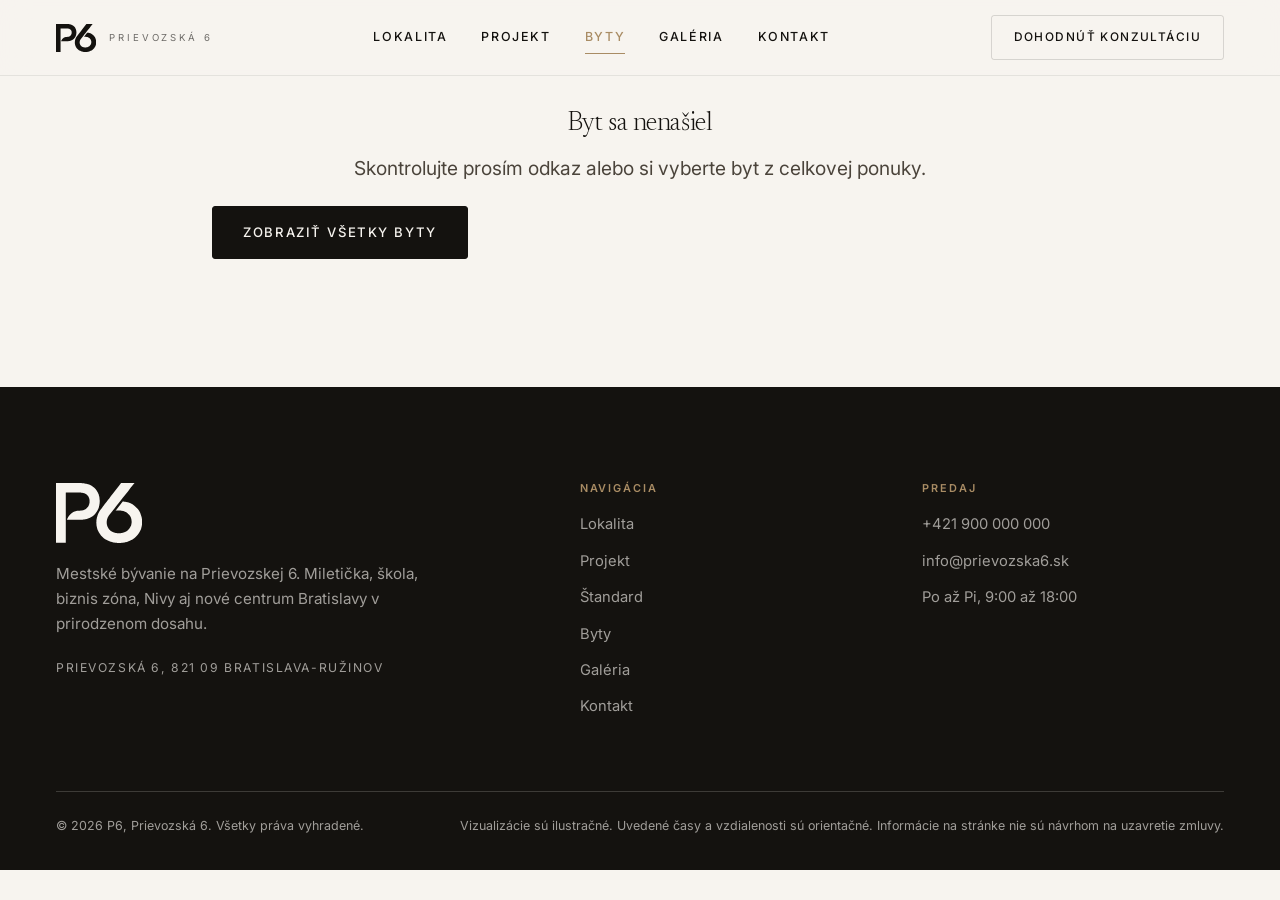
==== commit c4408030: "copy: no dashes anywhere; fix map over the navigation; real POIs around the house Dashes are gone fr" ====
--- a/byt.html
+++ b/byt.html
@@ -3,13 +3,13 @@
 <head>
 <meta charset="UTF-8">
 <meta name="viewport" content="width=device-width, initial-scale=1">
-<title>Detail bytu — P6</title>
+<title>Detail bytu | P6</title>
 <meta name="description" content="Detail bytu: dispozícia, výmery jednotlivých miestností, orientácia, cena a dostupnosť.">
 <link rel="canonical" href="https://prievozska6.sk/byt.html">
 <meta property="og:type" content="website">
 <meta property="og:site_name" content="P6">
 <meta property="og:locale" content="sk_SK">
-<meta property="og:title" content="Detail bytu — P6">
+<meta property="og:title" content="Detail bytu | P6">
 <meta property="og:description" content="Detail bytu: dispozícia, výmery jednotlivých miestností, orientácia, cena a dostupnosť.">
 <meta property="og:url" content="https://prievozska6.sk/byt.html">
 <meta name="theme-color" content="#14120F">
@@ -19,13 +19,13 @@
 <link rel="preconnect" href="https://fonts.gstatic.com" crossorigin>
 <link rel="preload" href="assets/fonts/newsreader-normal-latin.woff2" as="font" type="font/woff2" crossorigin>
 <link href="https://fonts.googleapis.com/css2?family=Inter:wght@300;400;500;600&display=swap" rel="stylesheet">
-<link rel="stylesheet" href="assets/css/site.css?v=53">
+<link rel="stylesheet" href="assets/css/site.css?v=59">
 </head>
 <body>
 <a class="skip-link" href="#main">Preskočiť na obsah</a>
 <header class="nav nav--solid" data-nav="solid">
   <div class="nav__inner">
-    <a class="brand" href="index.html" aria-label="P6 — domov">
+    <a class="brand" href="index.html" aria-label="P6, domov">
       <span class="brand__mark"><svg class="brand__logo" viewBox="100 100 678 472" fill="currentColor" aria-hidden="true" focusable="false"><path d="M718 100H613L609 104L599 118L559 168L553 177L531 204L519 221L515 225L506 238L502 242L499 247L495 251L489 260L485 264L476 277L472 281L460 298L450 310L441 324L431 344V346L429 349L428 354L425 360V363L421 375V379L419 385V392L418 393V406L417 407L419 437L420 438V442L421 443V447L422 448L423 455L427 467L438 490L454 513L476 534L487 542L504 551L506 553H508L525 561L531 563H534L538 565H541L550 568H554L555 569L568 570L569 571H579L580 572H613L614 571H624L625 570L637 569L638 568H642L643 567L658 564L667 561L670 559H672L675 557H677L684 553L690 551L692 549L699 546L718 533L724 527H725L743 508L753 494L764 474V472L767 467L772 452V449L774 444V440L775 439V435L776 434L777 416L778 415V399L777 398V386L776 385V379L775 378L774 369L763 336L755 321L747 309L738 298L719 280L702 268L682 258H680L677 256L665 252H662L653 249L643 248L642 247H635L634 246H625L569 318H572L573 317H610L611 318H617L618 319H622L623 320L630 321L639 324L653 331L663 338L670 345H671L677 352L684 362L689 372L692 381V384L694 389V396L695 397V414L694 415V421L693 422V426L692 427V430L690 436L687 441L686 445L676 460L663 473L652 481L638 488L626 492L618 493L617 494H611L610 495H599L598 496L579 495L578 494L567 493L566 492H563L551 488L539 482L529 475L517 463L510 453L505 443L502 434V431L500 426V420L499 419V401L500 400V394L501 393L502 385L506 376V374L516 356L563 297L573 283L581 274L584 269L592 260L595 255L603 246L624 218L666 166L687 138L718 100Z"/><path d="M360 112L345 107L338 106L337 105H333L327 103H322L321 102H315L314 101H303L302 100H100V571H177V176L178 175H296L297 176H304L305 177L314 178L323 181L335 187L343 193L350 200L355 207L360 217L362 223V226L363 227V231L364 232V256L363 257V261L362 262L361 269L359 272L357 279L352 287L339 301L332 306L314 314H311L306 316H302L301 317H292L291 318H270L269 319H264L263 320H259L255 322H252L236 329L220 340L206 354L196 368L188 383L186 390H298L299 389H311L312 388L325 387L326 386H330L331 385L342 383L357 378L362 375H364L388 361L398 353L409 342L423 323L427 314L429 312V310L434 300L438 288V285L441 276L442 265L443 264V254L444 253V232L443 231L442 214L441 213V209L440 208V204L437 196V193L427 170L425 168L421 160L411 147L401 137L391 129L377 120L360 112Z"/></svg></span>
       <span class="brand__sub">Prievozská 6</span>
     </a>
@@ -40,7 +40,7 @@
 
 <div class="drawer" id="drawer" data-drawer data-open="false" aria-hidden="true">
   <div class="drawer__top">
-    <a class="brand" href="index.html" aria-label="P6 — domov"><span class="brand__mark"><svg class="brand__logo" viewBox="100 100 678 472" fill="currentColor" aria-hidden="true" focusable="false"><path d="M718 100H613L609 104L599 118L559 168L553 177L531 204L519 221L515 225L506 238L502 242L499 247L495 251L489 260L485 264L476 277L472 281L460 298L450 310L441 324L431 344V346L429 349L428 354L425 360V363L421 375V379L419 385V392L418 393V406L417 407L419 437L420 438V442L421 443V447L422 448L423 455L427 467L438 490L454 513L476 534L487 542L504 551L506 553H508L525 561L531 563H534L538 565H541L550 568H554L555 569L568 570L569 571H579L580 572H613L614 571H624L625 570L637 569L638 568H642L643 567L658 564L667 561L670 559H672L675 557H677L684 553L690 551L692 549L699 546L718 533L724 527H725L743 508L753 494L764 474V472L767 467L772 452V449L774 444V440L775 439V435L776 434L777 416L778 415V399L777 398V386L776 385V379L775 378L774 369L763 336L755 321L747 309L738 298L719 280L702 268L682 258H680L677 256L665 252H662L653 249L643 248L642 247H635L634 246H625L569 318H572L573 317H610L611 318H617L618 319H622L623 320L630 321L639 324L653 331L663 338L670 345H671L677 352L684 362L689 372L692 381V384L694 389V396L695 397V414L694 415V421L693 422V426L692 427V430L690 436L687 441L686 445L676 460L663 473L652 481L638 488L626 492L618 493L617 494H611L610 495H599L598 496L579 495L578 494L567 493L566 492H563L551 488L539 482L529 475L517 463L510 453L505 443L502 434V431L500 426V420L499 419V401L500 400V394L501 393L502 385L506 376V374L516 356L563 297L573 283L581 274L584 269L592 260L595 255L603 246L624 218L666 166L687 138L718 100Z"/><path d="M360 112L345 107L338 106L337 105H333L327 103H322L321 102H315L314 101H303L302 100H100V571H177V176L178 175H296L297 176H304L305 177L314 178L323 181L335 187L343 193L350 200L355 207L360 217L362 223V226L363 227V231L364 232V256L363 257V261L362 262L361 269L359 272L357 279L352 287L339 301L332 306L314 314H311L306 316H302L301 317H292L291 318H270L269 319H264L263 320H259L255 322H252L236 329L220 340L206 354L196 368L188 383L186 390H298L299 389H311L312 388L325 387L326 386H330L331 385L342 383L357 378L362 375H364L388 361L398 353L409 342L423 323L427 314L429 312V310L434 300L438 288V285L441 276L442 265L443 264V254L444 253V232L443 231L442 214L441 213V209L440 208V204L437 196V193L427 170L425 168L421 160L411 147L401 137L391 129L377 120L360 112Z"/></svg></span><span class="brand__sub">Prievozská 6</span></a>
+    <a class="brand" href="index.html" aria-label="P6, domov"><span class="brand__mark"><svg class="brand__logo" viewBox="100 100 678 472" fill="currentColor" aria-hidden="true" focusable="false"><path d="M718 100H613L609 104L599 118L559 168L553 177L531 204L519 221L515 225L506 238L502 242L499 247L495 251L489 260L485 264L476 277L472 281L460 298L450 310L441 324L431 344V346L429 349L428 354L425 360V363L421 375V379L419 385V392L418 393V406L417 407L419 437L420 438V442L421 443V447L422 448L423 455L427 467L438 490L454 513L476 534L487 542L504 551L506 553H508L525 561L531 563H534L538 565H541L550 568H554L555 569L568 570L569 571H579L580 572H613L614 571H624L625 570L637 569L638 568H642L643 567L658 564L667 561L670 559H672L675 557H677L684 553L690 551L692 549L699 546L718 533L724 527H725L743 508L753 494L764 474V472L767 467L772 452V449L774 444V440L775 439V435L776 434L777 416L778 415V399L777 398V386L776 385V379L775 378L774 369L763 336L755 321L747 309L738 298L719 280L702 268L682 258H680L677 256L665 252H662L653 249L643 248L642 247H635L634 246H625L569 318H572L573 317H610L611 318H617L618 319H622L623 320L630 321L639 324L653 331L663 338L670 345H671L677 352L684 362L689 372L692 381V384L694 389V396L695 397V414L694 415V421L693 422V426L692 427V430L690 436L687 441L686 445L676 460L663 473L652 481L638 488L626 492L618 493L617 494H611L610 495H599L598 496L579 495L578 494L567 493L566 492H563L551 488L539 482L529 475L517 463L510 453L505 443L502 434V431L500 426V420L499 419V401L500 400V394L501 393L502 385L506 376V374L516 356L563 297L573 283L581 274L584 269L592 260L595 255L603 246L624 218L666 166L687 138L718 100Z"/><path d="M360 112L345 107L338 106L337 105H333L327 103H322L321 102H315L314 101H303L302 100H100V571H177V176L178 175H296L297 176H304L305 177L314 178L323 181L335 187L343 193L350 200L355 207L360 217L362 223V226L363 227V231L364 232V256L363 257V261L362 262L361 269L359 272L357 279L352 287L339 301L332 306L314 314H311L306 316H302L301 317H292L291 318H270L269 319H264L263 320H259L255 322H252L236 329L220 340L206 354L196 368L188 383L186 390H298L299 389H311L312 388L325 387L326 386H330L331 385L342 383L357 378L362 375H364L388 361L398 353L409 342L423 323L427 314L429 312V310L434 300L438 288V285L441 276L442 265L443 264V254L444 253V232L443 231L442 214L441 213V209L440 208V204L437 196V193L427 170L425 168L421 160L411 147L401 137L391 129L377 120L360 112Z"/></svg></span><span class="brand__sub">Prievozská 6</span></a>
     <button class="drawer__close" type="button" data-drawer-close aria-label="Zavrieť menu"><svg viewBox="0 0 24 24" fill="none" stroke="currentColor" stroke-width="1.6" stroke-linecap="round" stroke-linejoin="round" aria-hidden="true" ><path d="M6 6l12 12M18 6L6 18"/></svg></button>
   </div>
   <nav class="drawer__links" aria-label="Mobilná navigácia"><a class="drawer__link" href="index.html#lokalita">Lokalita</a><a class="drawer__link" href="index.html#projekt">Projekt</a><a class="drawer__link" href="byty.html" aria-current="page">Byty</a><a class="drawer__link" href="galeria.html">Galéria</a><a class="drawer__link" href="kontakt.html">Kontakt</a></nav>
@@ -82,9 +82,9 @@
               <table class="rooms" data-rooms>
                 <thead><tr><th scope="col">Miestnosť</th><th scope="col">Plocha</th></tr></thead>
                 <tbody data-rooms-in></tbody>
-                <tbody class="rooms__sum"><tr><td>Interiér spolu</td><td data-sum-in>—</td></tr></tbody>
+                <tbody class="rooms__sum"><tr><td>Interiér spolu</td><td data-sum-in>…</td></tr></tbody>
                 <tbody data-rooms-ext></tbody>
-                <tfoot><tr><td>Spolu</td><td data-sum-all>—</td></tr></tfoot>
+                <tfoot><tr><td>Spolu</td><td data-sum-all>…</td></tr></tfoot>
               </table>
             </div>
           </div>
@@ -105,8 +105,8 @@
         <div data-tourslot></div>
 
         <div class="grid-2" style="gap:16px">
-          <figure class="photo"><img class="photo__img" src="assets/img/byt-spalna.webp?v=53" alt="Ilustračná spálňa — manželská posteľ, dubová podlaha, okno so záclonou" loading="lazy" decoding="async" onload="this.closest('.photo').classList.add('has-img')" onerror="this.remove()"><svg viewBox="0 0 24 24" fill="none" stroke="currentColor" stroke-width="1.6" stroke-linecap="round" stroke-linejoin="round" aria-hidden="true" ><path d="M14.5 4h-5L8 6H4a2 2 0 0 0-2 2v10a2 2 0 0 0 2 2h16a2 2 0 0 0 2-2V8a2 2 0 0 0-2-2h-4l-1.5-2Z"/><circle cx="12" cy="13" r="3.5"/></svg><b>Fotografie bytu</b><span class="photo__cap">Doplníme po fotodokumentácii</span><figcaption class="photo__credit">Ilustračný obrázok</figcaption></figure>
-          <figure class="photo"><img class="photo__img" src="assets/img/interier.webp?v=53" alt="Ilustračná obývačka s jedálňou a balkónom" loading="lazy" decoding="async" onload="this.closest('.photo').classList.add('has-img')" onerror="this.remove()"><svg viewBox="0 0 24 24" fill="none" stroke="currentColor" stroke-width="1.6" stroke-linecap="round" stroke-linejoin="round" aria-hidden="true" ><circle cx="12" cy="12" r="4"/><path d="M12 2v2M12 20v2M4.9 4.9l1.4 1.4M17.7 17.7l1.4 1.4M2 12h2M20 12h2M4.9 19.1l1.4-1.4M17.7 6.3l1.4-1.4"/></svg><b>Vzorový interiér</b><span class="photo__cap">Doplníme po dokončení vzorového bytu</span><figcaption class="photo__credit">Ilustračný obrázok</figcaption></figure>
+          <figure class="photo"><img class="photo__img" src="assets/img/byt-spalna.webp?v=59" alt="Ilustračná spálňa: manželská posteľ, dubová podlaha, okno so záclonou" loading="lazy" decoding="async" onload="this.closest('.photo').classList.add('has-img')" onerror="this.remove()"><svg viewBox="0 0 24 24" fill="none" stroke="currentColor" stroke-width="1.6" stroke-linecap="round" stroke-linejoin="round" aria-hidden="true" ><path d="M14.5 4h-5L8 6H4a2 2 0 0 0-2 2v10a2 2 0 0 0 2 2h16a2 2 0 0 0 2-2V8a2 2 0 0 0-2-2h-4l-1.5-2Z"/><circle cx="12" cy="13" r="3.5"/></svg><b>Fotografie bytu</b><span class="photo__cap">Doplníme po fotodokumentácii</span><figcaption class="photo__credit">Ilustračný obrázok</figcaption></figure>
+          <figure class="photo"><img class="photo__img" src="assets/img/interier.webp?v=59" alt="Ilustračná obývačka s jedálňou a balkónom" loading="lazy" decoding="async" onload="this.closest('.photo').classList.add('has-img')" onerror="this.remove()"><svg viewBox="0 0 24 24" fill="none" stroke="currentColor" stroke-width="1.6" stroke-linecap="round" stroke-linejoin="round" aria-hidden="true" ><circle cx="12" cy="12" r="4"/><path d="M12 2v2M12 20v2M4.9 4.9l1.4 1.4M17.7 17.7l1.4 1.4M2 12h2M20 12h2M4.9 19.1l1.4-1.4M17.7 6.3l1.4-1.4"/></svg><b>Vzorový interiér</b><span class="photo__cap">Doplníme po dokončení vzorového bytu</span><figcaption class="photo__credit">Ilustračný obrázok</figcaption></figure>
         </div>
 
         <div class="detail-nav" data-detailnav></div>
@@ -173,7 +173,7 @@
         <ul>
           <li><a href="tel:+421900000000">+421 900 000 000</a></li>
           <li><a href="mailto:info@prievozska6.sk">info@prievozska6.sk</a></li>
-          <li><span style="color:var(--text-inv-muted);font-size:.92rem">Po – Pi, 9:00 – 18:00</span></li>
+          <li><span style="color:var(--text-inv-muted);font-size:.92rem">Po až Pi, 9:00 až 18:00</span></li>
         </ul>
       </div>
     </div>
@@ -183,12 +183,12 @@
     </div>
   </div>
 </footer>
-<script src="assets/js/data.js?v=53"></script>
-<script src="assets/js/site.js?v=53"></script>
-<script src="assets/js/motion.js?v=53"></script>
-<script src="assets/js/list.js?v=53"></script>
-<script src="assets/js/floorplan.js?v=53"></script>
-<script src="assets/js/tour.js?v=53"></script>
-<script src="assets/js/detail.js?v=53"></script>
+<script src="assets/js/data.js?v=59"></script>
+<script src="assets/js/site.js?v=59"></script>
+<script src="assets/js/motion.js?v=59"></script>
+<script src="assets/js/list.js?v=59"></script>
+<script src="assets/js/floorplan.js?v=59"></script>
+<script src="assets/js/tour.js?v=59"></script>
+<script src="assets/js/detail.js?v=59"></script>
 </body>
 </html>
--- a/assets/css/site.css
+++ b/assets/css/site.css
@@ -1552,6 +1552,11 @@
   position: relative; border-radius: var(--r-md); overflow: hidden;
   border: 1px solid var(--line-soft); background: var(--paper-2);
   height: clamp(340px, 52vh, 560px);
+  /* Leaflet stacks its panes at z-index 400-800, the sticky bar sits at 30, and
+     in one shared stacking context the map wins: tiles and labels painted over
+     the navigation whenever the map scrolled under it. `isolation` keeps those
+     400s inside the map's own box. */
+  isolation: isolate;
 }
 .citymap--dark { background: #14120F; border-color: var(--line-inv); }
 .citymap [data-map-stage] { position: absolute; inset: 0; }
@@ -1864,7 +1869,10 @@
    drives the footage.
    =========================================================================== */
 .fly { position: relative; background: var(--ink); color: var(--text-inv); }
-.fly.is-live { height: 330svh; }                 /* 230svh of scroll scrubs the flight */
+.fly.is-live { height: 380svh; }                 /* 280svh of scroll scrubs the flight */
+/* The taller the section, the less footage a single wheel notch moves: at
+   330svh a notch jumped ~9 frames of an 8s clip, at 380svh it is ~7.5, which
+   is what makes the camera feel controllable rather than flicked. */
 /* no overflow:hidden on .fly itself — it would silently break position:sticky */
 .fly__pin { position: relative; height: 100svh; min-height: 560px; overflow: hidden; }
 .fly.is-live .fly__pin { position: sticky; top: 0; }
@@ -1950,7 +1958,7 @@
    read on paper below it. */
 @media (max-width: 899px) {
   .fly { background: var(--paper); color: var(--ink); }
-  .fly.is-live { height: 260svh; }
+  .fly.is-live { height: 300svh; }
   .fly__pin { min-height: 0; display: flex; flex-direction: column; }
   .fly__media { position: relative; inset: auto; flex: none; height: 56svh; }
   .fly__poster, .fly__video { object-position: 50% 48%; }   /* fly.js FOCUS_Y matches */
@@ -2039,12 +2047,57 @@
 }
 @media (prefers-reduced-motion: reduce) { .bldg.is-intro .bldg__floor > rect { animation: none; } }
 
+/* --- inside a storey: the plan the band opened into ----------------------- */
+.fview {
+  position: absolute; inset: 0; z-index: 3;
+  /* minmax(0, 1fr) columns: a grid item will not shrink below its content by
+     default, and on phones that content is the plan's 660px pan rail */
+  display: grid; grid-template-rows: auto minmax(0, 1fr); grid-template-columns: minmax(0, 1fr);
+  gap: clamp(10px, 1.3vw, 18px);
+  padding: clamp(14px, 1.6vw, 22px) clamp(14px, 2vw, 28px) clamp(14px, 1.8vw, 24px);
+  background: var(--paper-2);
+}
+.fview__bar { display: flex; flex-wrap: wrap; align-items: center; gap: 12px 22px; }
+.fview__back {
+  display: inline-flex; align-items: center; gap: 10px; min-height: 42px; padding: 0 16px 0 12px;
+  background: var(--paper); color: var(--ink); border: 1px solid var(--line); border-radius: var(--r-sm);
+  font: inherit; font-size: .7rem; letter-spacing: .14em; text-transform: uppercase; font-weight: 500;
+  cursor: pointer; transition: background .2s ease, color .2s ease, border-color .2s ease;
+}
+.fview__back:hover { background: var(--ink); color: var(--paper); border-color: var(--ink); }
+.fview__back svg { width: 16px; height: 16px; }
+.fview__title { display: flex; align-items: baseline; gap: 12px; margin-right: auto; }
+.fview__no { font-family: var(--f-display); font-size: clamp(1.6rem, 2.4vw, 2.2rem); line-height: 1; }
+.fview__meta { font-size: .8rem; color: var(--text-muted); }
+.fview__floors { display: flex; gap: 6px; }
+.fview__chip {
+  min-height: 36px; padding: 0 13px; border-radius: 100px;
+  background: transparent; color: var(--text-muted); border: 1px solid var(--line);
+  font: inherit; font-size: .7rem; letter-spacing: .1em; font-weight: 500; cursor: pointer;
+  transition: background .2s ease, color .2s ease, border-color .2s ease;
+}
+.fview__chip:hover { color: var(--ink); border-color: var(--copper); }
+.fview__chip.is-on { background: var(--copper); border-color: var(--copper); color: var(--paper); }
+/* the plan is as large as the stage allows at its own ratio (set per storey by
+   floorplan.js as --plan-ratio); 40px is its caption strip */
+.fview__stage { min-height: 0; container-type: size; display: grid; place-items: center; }
+.fview__stage .fplan { width: min(100cqw, (100cqh - 40px) * var(--plan-ratio, 2.3)); background: var(--paper); }
+.fview .fplan__unit.is-hot polygon { fill: rgba(176, 124, 68, .28); stroke: var(--copper); }
+.fview .fplan__unit.is-hot .fplan__tag circle { fill: var(--copper); stroke: var(--copper); }
+.fview .fplan__unit.is-hot .fplan__tag text { fill: var(--paper); }
+.bldg.is-floor .bldg__label { display: none; }
+/* the picture fades toward paper, not toward the stage's sky-blue ground */
+.bldg.is-floor { background: var(--paper-2); }
+
 /* the floor card */
 @media (min-width: 900px) {
-  /* placed by floors.js beside the storey, so no centring translate */
-  .tip--floor { width: 250px; transform: translateY(6px) scale(.97); }
-  .tip--floor[data-show="true"] { transform: none; }
-}
+  /* placed by floors.js beside the storey or above the flat, so no centring translate */
+  .tip--floor, .tip--unit { width: 250px; transform: translateY(6px) scale(.97); }
+  .tip--floor[data-show="true"], .tip--unit[data-show="true"] { transform: none; }
+  .tip--unit { z-index: 4; }
+}
+.tip--unit .tip__head { align-items: center; }
+.tip--unit .tip__cta { color: var(--copper); }
 .tip--floor .tip__head { align-items: baseline; justify-content: flex-start; gap: 10px; margin-bottom: 12px; }
 .tip--floor .tip__type { margin: 0; }
 .tip__row--total { padding-bottom: 8px; margin-bottom: 2px; border-bottom: 1px solid var(--line-soft); }
@@ -2068,5 +2121,91 @@
      37px sideways on a 390px phone */
   /* the building framed tighter (floors.js DOM_VIEW.narrow), same ratio as that crop */
   .bldg { aspect-ratio: 1660 / 900; }
+  /* inside a storey the plan needs more height than the picture had: the stage
+     lets go of its ratio and the plan pans sideways in its rail */
+  .bldg.is-floor { aspect-ratio: auto; overflow: visible; background: transparent; border-radius: 0; }
+  .bldg.is-floor .bldg__svg { display: none; }
+  .fview { position: relative; inset: auto; padding: 0; background: transparent; gap: 14px; }
+  .fview__bar { gap: 12px 14px; }
+  .fview__back { min-height: 44px; }
+  .fview__floors { width: 100%; overflow-x: auto; scrollbar-width: none; }
+  .fview__floors::-webkit-scrollbar { display: none; }
+  .fview__chip { min-height: 44px; flex: 1 0 auto; }
+  /* place-items has to go too: Chrome now honours justify-self on plain blocks,
+     and centring shrink-wraps the plan to its 660px rail, off both edges */
+  .fview__stage { container-type: normal; display: block; place-items: normal; }
+  .fview__stage .fplan { width: auto; }
   .bldg__tag { display: none; }
 }
+
+/* ===========================================================================
+   PHONE POLISH
+   Audited at 320 / 390 / 430 / 768 px with a coarse pointer: every page was
+   already free of sideways scroll, so this is the finer grain — type that
+   falls under about 12px on a small screen, fields that make iOS zoom the
+   whole page, and controls sitting closer together than a fingertip can
+   separate.
+   =========================================================================== */
+
+/* copy that depends on the pointer, not the width: a phone has no "hover" */
+.on-touch { display: none; }
+@media (hover: none) {
+  .on-mouse { display: none; }
+  .on-touch { display: inline; }
+}
+
+/* an in-page link must not land under the fixed bar (and the chapter rail) */
+html { scroll-padding-top: calc(var(--nav-h) + 16px); }
+@media (max-width: 899px) { html { scroll-padding-top: calc(var(--nav-h) + 60px); } }
+
+/* the grey box a tap leaves on touch Chrome is not our palette */
+a, button, summary, label, [role="button"] { -webkit-tap-highlight-color: rgba(169, 140, 100, .16); }
+.btn, .nav__burger, .drawer__close, .legend__item, .chapters__link, .floorstrip__row,
+.fview__chip, .fview__back, .tip__close, .filters__toggle { touch-action: manipulation; }
+
+/* a sideways rail should not hand the gesture to the browser's back-swipe */
+.rail, .chapters__inner, .fview__floors, .route, .table-wrap, .fplan__scroll { overscroll-behavior-x: contain; }
+
+@media (max-width: 899px) {
+  /* iOS zooms the page when a focused field is under 16px, and the zoom never
+     comes back on its own — everything typed into stays at 16 */
+  .field input, .field select, .form input, .form select, .form textarea { font-size: 16px; }
+  .field label { font-size: .78rem; letter-spacing: .13em; }
+
+  /* small caps labels: .72rem is 11.5px on a phone, under the readable floor */
+  .eyebrow { font-size: .86rem; letter-spacing: .16em; margin-bottom: 16px; }
+  .btn { font-size: .82rem; letter-spacing: .1em; }
+  .form__note, .foot__note { font-size: .88rem; }
+  .photo__credit { font-size: .76rem; letter-spacing: .1em; }
+  .fplan__cap { font-size: .78rem; letter-spacing: .08em; }
+  .point { font-size: .95rem; }
+  .ucard__type { font-size: .9rem; }
+  .picker__hint, .legend__item { font-size: .78rem; }
+  .chapters__label { font-size: .68rem; }
+  .chapters__link { font-size: .78rem; padding-inline: 14px; }
+  .foot a { font-size: .97rem; }
+
+  /* a fingertip cannot pick between targets closer than about 8px */
+  .drawer__links { gap: 8px; }
+  .chapters__inner { gap: 8px; }
+  .foot ul { gap: 8px; }
+  .drawer__foot { gap: 14px 26px; }
+
+  /* the consent row is one target: the box and its label together */
+  .form .consent { gap: 14px; padding-block: 8px; }
+  .form .consent input { width: 26px; height: 26px; min-height: 26px; }
+  .form .consent label { font-size: .92rem; line-height: 1.5; }
+}
+
+/* On a phone the storey bands on the picture are about 32px tall — the house is
+   wide and the screen is not — so the chips move directly under it and become
+   the sure way in. First tap on a band only opens its card, so a miss costs a
+   tap, never a wrong page. */
+@media (max-width: 899px) {
+  .picker-sec .shell { display: flex; flex-direction: column; }
+  .picker-sec__head { order: 1; }
+  .bldg { order: 2; }
+  .floorstrip-wrap { order: 3; margin-top: 18px !important; }
+  .picker-sec__foot { order: 4; margin-top: 18px; }
+  .floorstrip__row { min-height: 58px; }
+}
